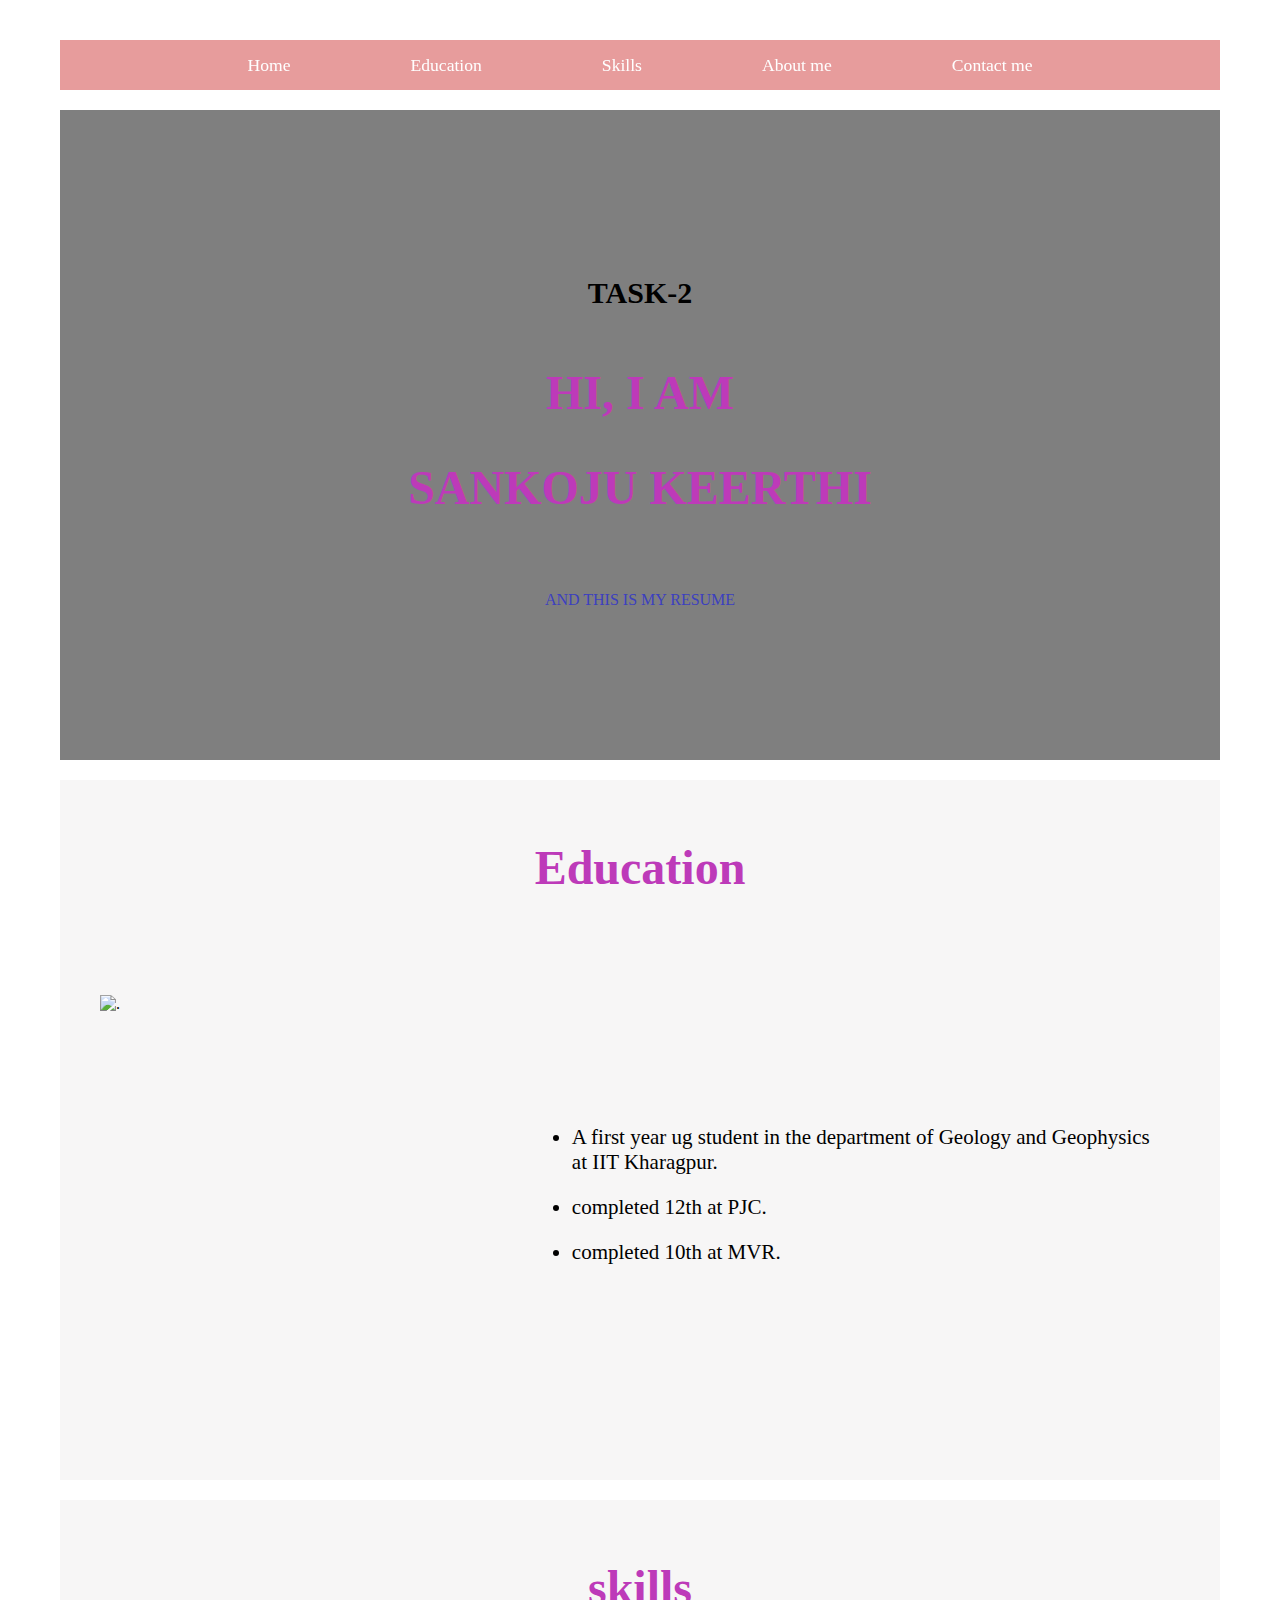
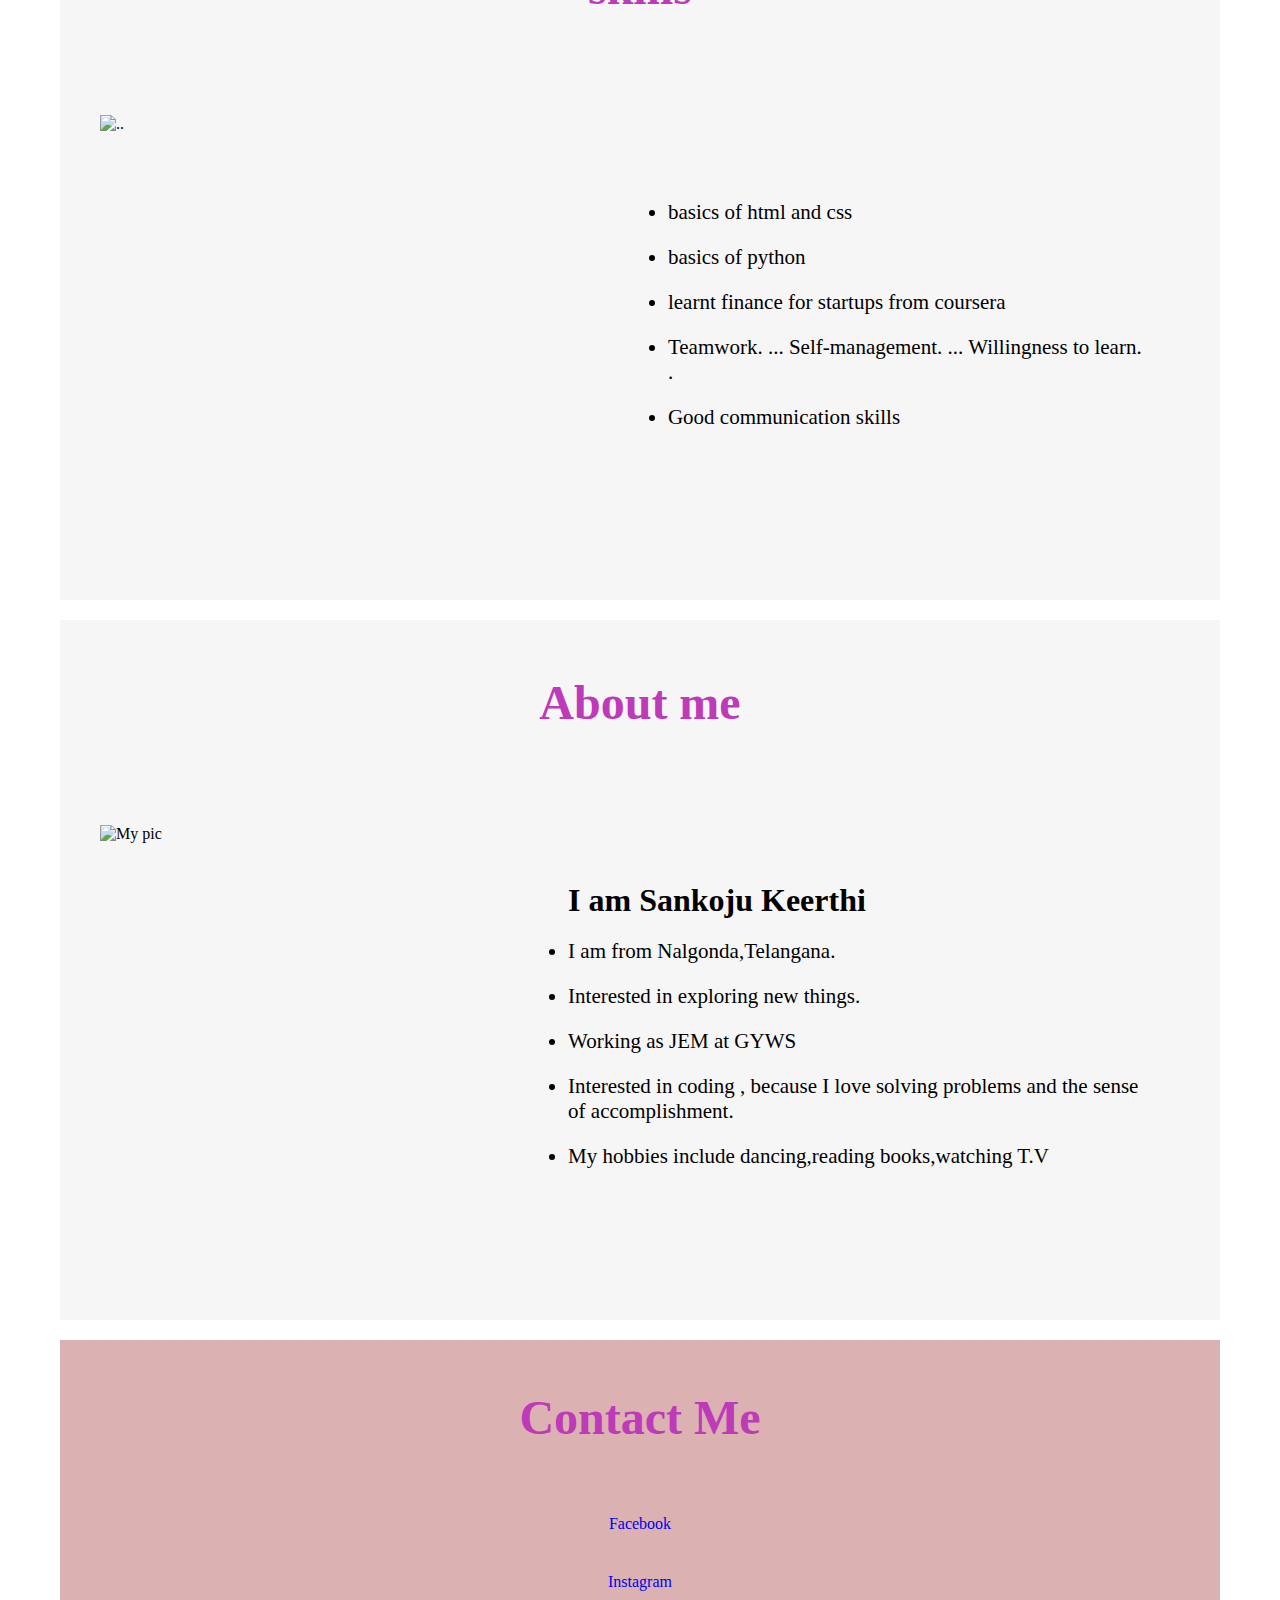
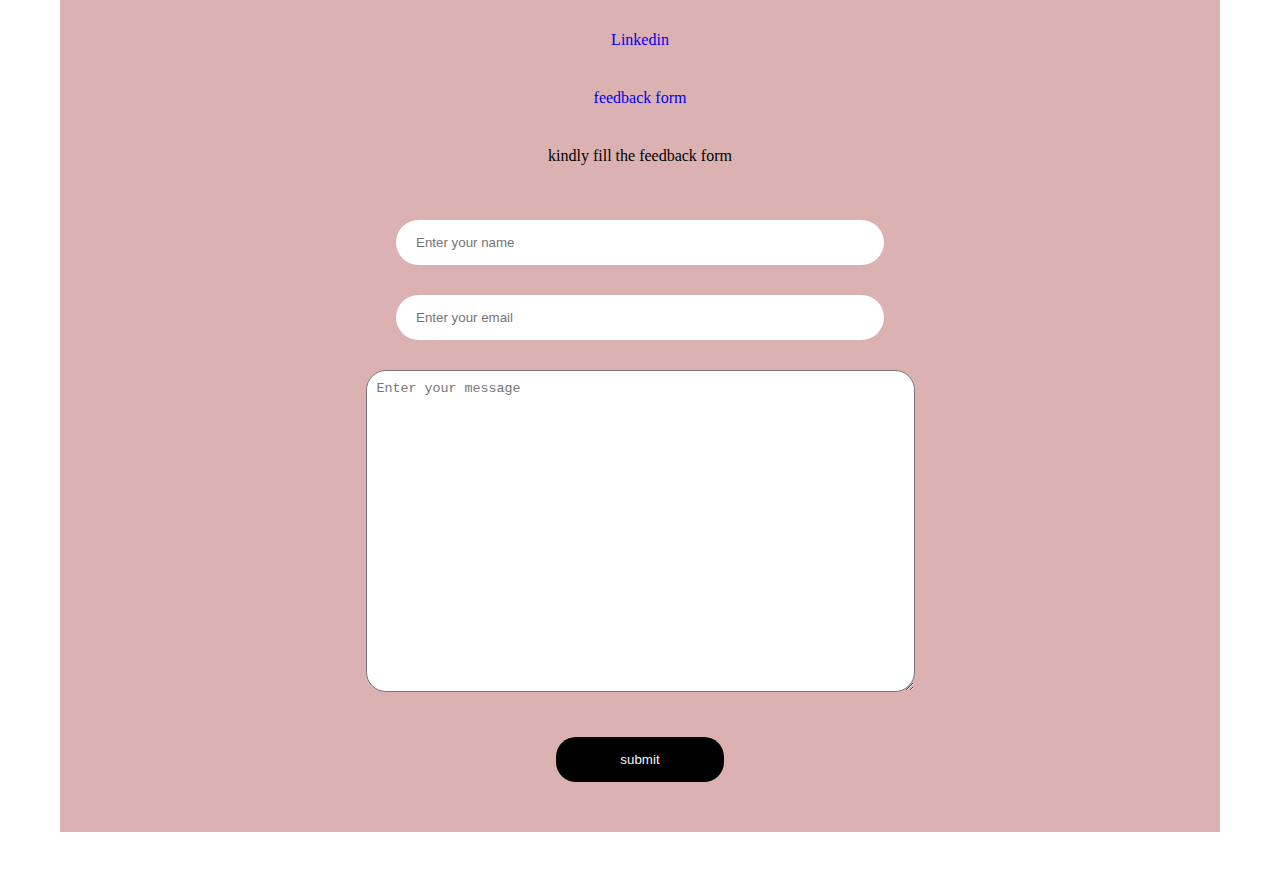
==== task 2.html @ 8495f2bc "added task-2" ====
<!DOCTYPE html>
<html lang="en">

<head>
  <meta charset="UTF-8">
  <meta http-equiv="X-UA-Compatible" content="IE=edge">
  <meta name="viewport" content="width=device-width, initial-scale=1.0">
  <title>PORTFOLIO WEBSITE</title>
  <link rel="stylesheet" href="stylesheet.css">
</head>

<body>
  <nav class="navbar">
    <ul>
      <li><a href="#home">Home</a></li>
      <li><a href="#education">Education</a></li>
      <li><a href="#skills">Skills</a></li>
      <li><a href="#about">About me</a></li>
      <li><a href="#contact">Contact me</a></li>

    </ul>
  </nav>
  <section id="home">
    <h1 id="pp">TASK-2</h1>
    <h2 class="heading">HI, I AM </h2>
    <h2 class="heading">SANKOJU KEERTHI</h2>
    <br><br>
    <P id="p">AND THIS IS MY RESUME</P>
  </section>

  <section id="education">
    <h1 class="heading">Education</h1>
    <div class="education">
      <img src="green-chameleon-s9CC2SKySJM-unsplash.jpg" alt=".">
       <div class="name">
    <p>
     <li>A first year ug student in the department of Geology and Geophysics at IIT Kharagpur.</li>
     <li>completed 12th at PJC.</li>
     <li>completed 10th at MVR.</li>
    </p>
      </div>
  </div>
  </section>
  <section id="skills">
   <h1 class="heading">skills</h1>
     <div class="skills">
       <img src="thought-catalog-505eectW54k-unsplash.jpg" alt="..">
       <div class="name">
      <li>basics of html and css </li>
     <li> basics of python</li>
     <li>learnt finance for startups from coursera</li>
     <li>Teamwork. ...
      Self-management. ...
      Willingness to learn. .</li>
      <li>Good communication skills</li>
      </div>
    </div>
  </section>

  <section id="about">
    <h1 class="heading">About me</h1>
    <div class="about">
      <img src="jaeyoung-geoffrey-kang-IdhfwYkPGAs-unsplash.jpg" alt="My pic">
      <div class="name">
        <h2>I am Sankoju Keerthi</h2>
        <p>
          <li>I am from Nalgonda,Telangana.</li>
          <li>Interested in exploring new things.</li>
          <li>Working as JEM at GYWS</li>
          <li>Interested in coding , because I love solving problems and the sense of accomplishment.</li>
          <li>My hobbies include dancing,reading books,watching T.V</li>
        </p>
      </div>
    </div>

  </section>

<section id="contact">
  <h1 class="heading">Contact Me</h1>
  <a href="https://www.facebook.com/profile.php?id=100077482952452" target=_blank id="links">Facebook</a>
  <a href="https://www.instagram.com/sankoju_keerthi/" target=_blank id="links">Instagram</a>
  <a href="https://www.linkedin.com/in/sankoju-keerthi-840732231" target=_blank id="links">Linkedin</a>
   <a href="feedback form.html" target="_blank" id="links">feedback form</a><p id="mm">kindly fill the feedback form</p>

  <form action="" class="form">
    <input type="text" name="name" class="input" placeholder="Enter your name">
    <input type="email" name="email" class="input" placeholder="Enter your email">
    <textarea name="message" id="message"  cols="64" rows="20" placeholder="Enter your message"></textarea>
    <input type="submit" value="submit" id="submit">
  </form>
</section>
</body>

</html>
---- stylesheet.css ----
*{
margin: 20px;
padding: 0px;
}
html{
  scroll-behavior: smooth;
}
.navbar{
  display: flex;
  justify-content: center;
  height: 50px;
  align-items: center;
  position: sticky;
  top: 0px;
}
.navbar::before{
content: "";
position: absolute;
background-color: rgba(207, 58, 58, 0.5);
height: 100%;
width: 100%;
z-index: -1;
}

.navbar ul{

  display: flex;
  list-style: none;
}
.navbar ul li{
  font-size: 1.1rem;
}
.navbar ul li a {
padding: 14px 20px;
text-decoration: none;
color: white;
}

.navbar ul li a:hover{
  border-bottom: 2px solid rgb(212, 29, 59);
  background-color: rgb(207, 21, 21);
}

#home{
  display: flex;
  flex-direction: column;
  height: 650px;
  justify-content: center;
  align-items: center;
  background-color: rgba(0,0,0,0.5);
  background-image: url(kajetan-sumila-7vfm8_A2GXY-unsplash.jpg);
  background-size: cover;
}

#home::before{
  content: "";
  position: absolute;
  top: 0;
  left: 0;
  height: 700px;
  width: 100%; 
  z-index: -1;
  color: wheat;
  opacity: 0.8;
}
#p{
  color: #3c40bf;
}
#pp{
  font-size: 30px;
  padding: 15px;
}
.heading{
  color: #bd3ab9;
  font-size: 3rem;
  font-family: Georgia, 'Times New Roman', Times, serif;
text-align: center;
transform: scale(1,1,3);
}
#education{
  display: flex;
  flex-direction: column;
  height: 700px;
  background-color: #f7f6f6;}

.education{
    display: flex;
    align-items: center;
    margin-bottom: 20px;
  }


#education h1{
  margin: 60px;
}
.education img{
  width: 500px;
  height: 400px;
  padding: 0px,30px;
 
}


#skills h1{
  margin: 60px;
}

#skills{
    display: flex;
    flex-direction: column;
    background-color:#f7f6f6;
    height: 700px;
    }
    #skills li,#about li,#education li{
      font-size: 21px;
    }
.skills img{
  width: 500px;
  height: 400px;
  padding: 0px,30px;
 
}



  .skills{
    display: flex;
      align-items: center;
      margin-bottom: 20px;
    }
#about{
  display: flex;
  flex-direction: column;
  height: 700px;
  background-color: #f7f6f6;
}


#about h1{
  margin: 55px;
  color: #bd3ab9;

}

.about{
  display: flex;
  align-items: center;
  margin-bottom: 20px;
}
.about img{
  width: 500px;
  height: 400px;
  padding: 0px,30px;
}

.name{
  padding: 10px;
}
.name h2{
  font-size: 2rem;
}
.name p{
  font-size: 1.2rem;
}
#contact{
  display: flex;
  flex-direction: column;
  background-color: #dbb1b1;
}

#contact h1{
  margin: 50px;
}
.form{
  display: flex;
  flex-direction: column;
  align-items: center;
  justify-content: center;
}
.input{
  padding: 15px 20px;
  margin: 15px;
  width: 40%;
  border: none;
  outline: none;
  border-radius: 25px;
}
#links{
display: flex;
flex-direction:column;
align-items: center;
justify-content:center;
}
#message{
  margin: 15px;
  padding: 10px;
  border-radius: 20px;
}

#submit{
  padding: 15px 20px;
  margin: 30px;
  width: 15%;
  border-radius: 20px;
  color: aliceblue;
  background-color: black;
  border: none;
  outline: none;
}
#submit:hover{
  background-color: chartreuse;
  color: white;
  cursor: pointer;
}
a{
  text-decoration: none;
}

#mm{
 text-align: center;

}
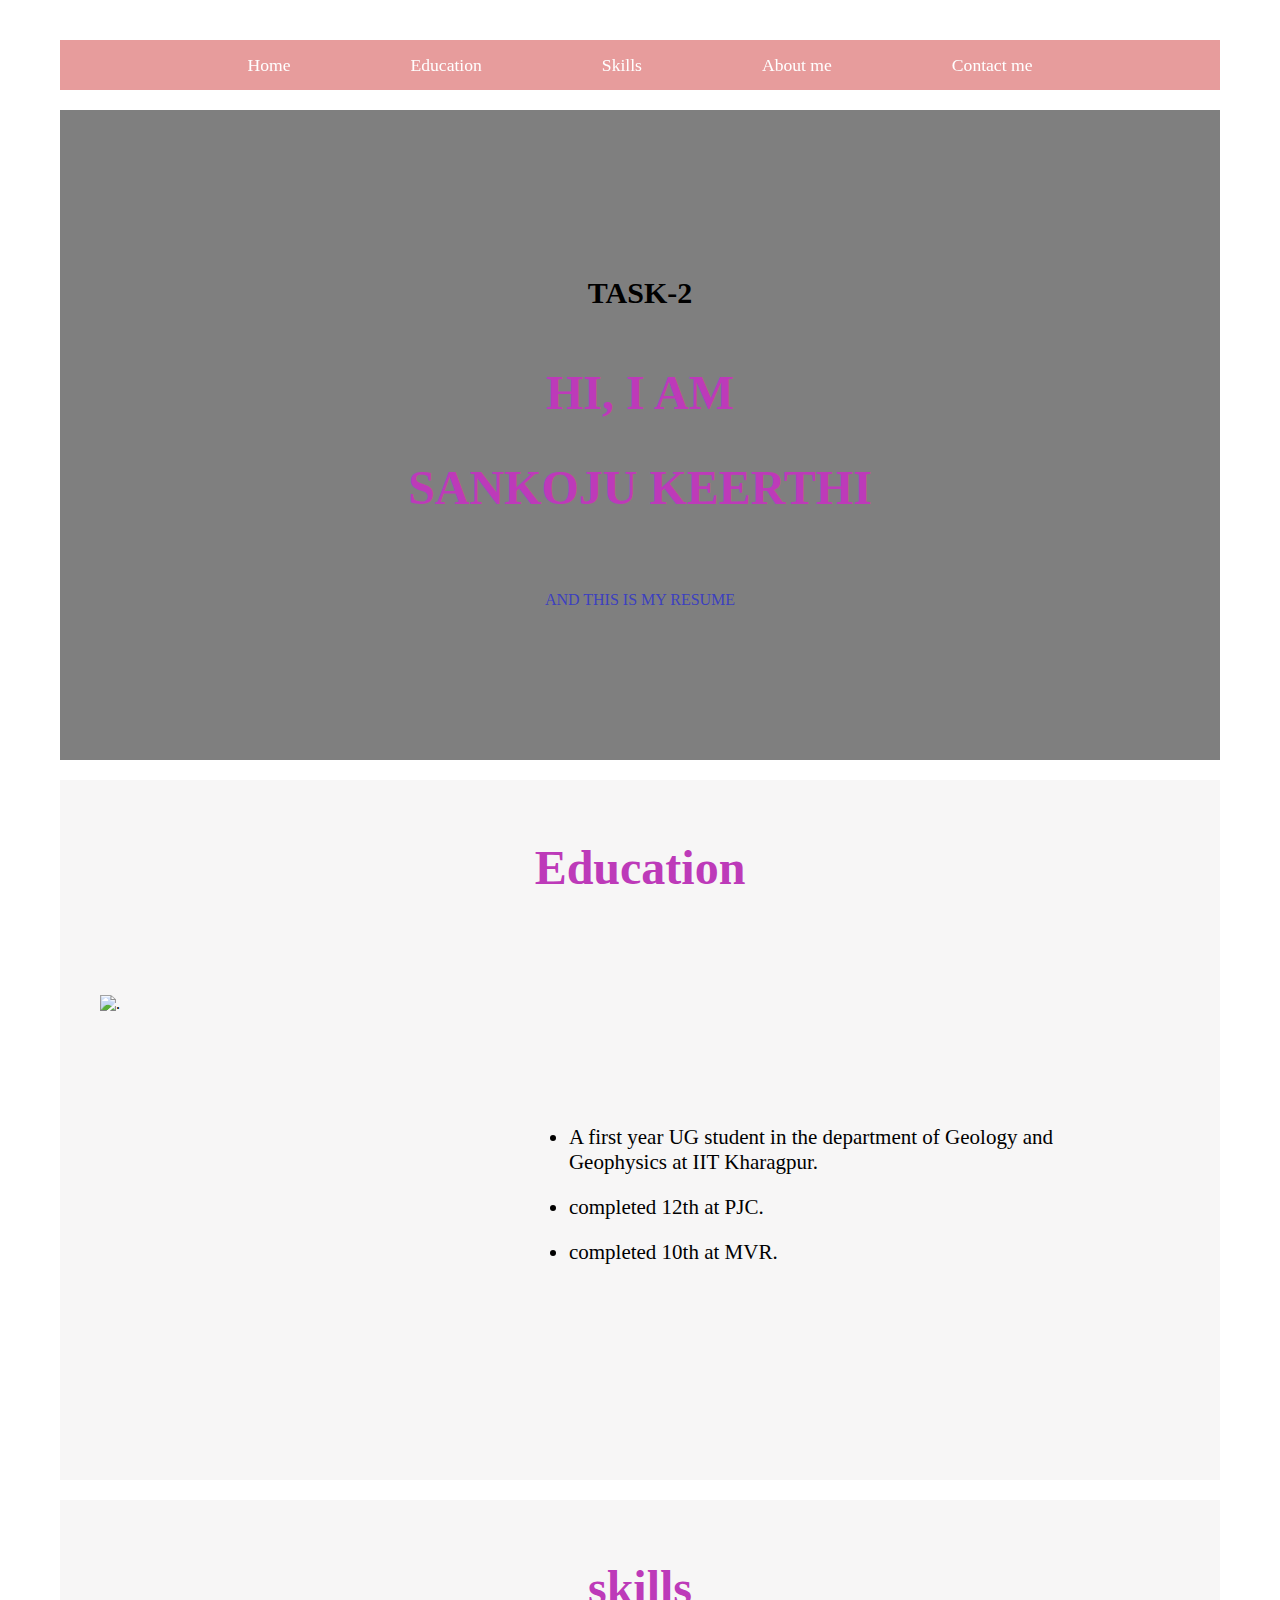
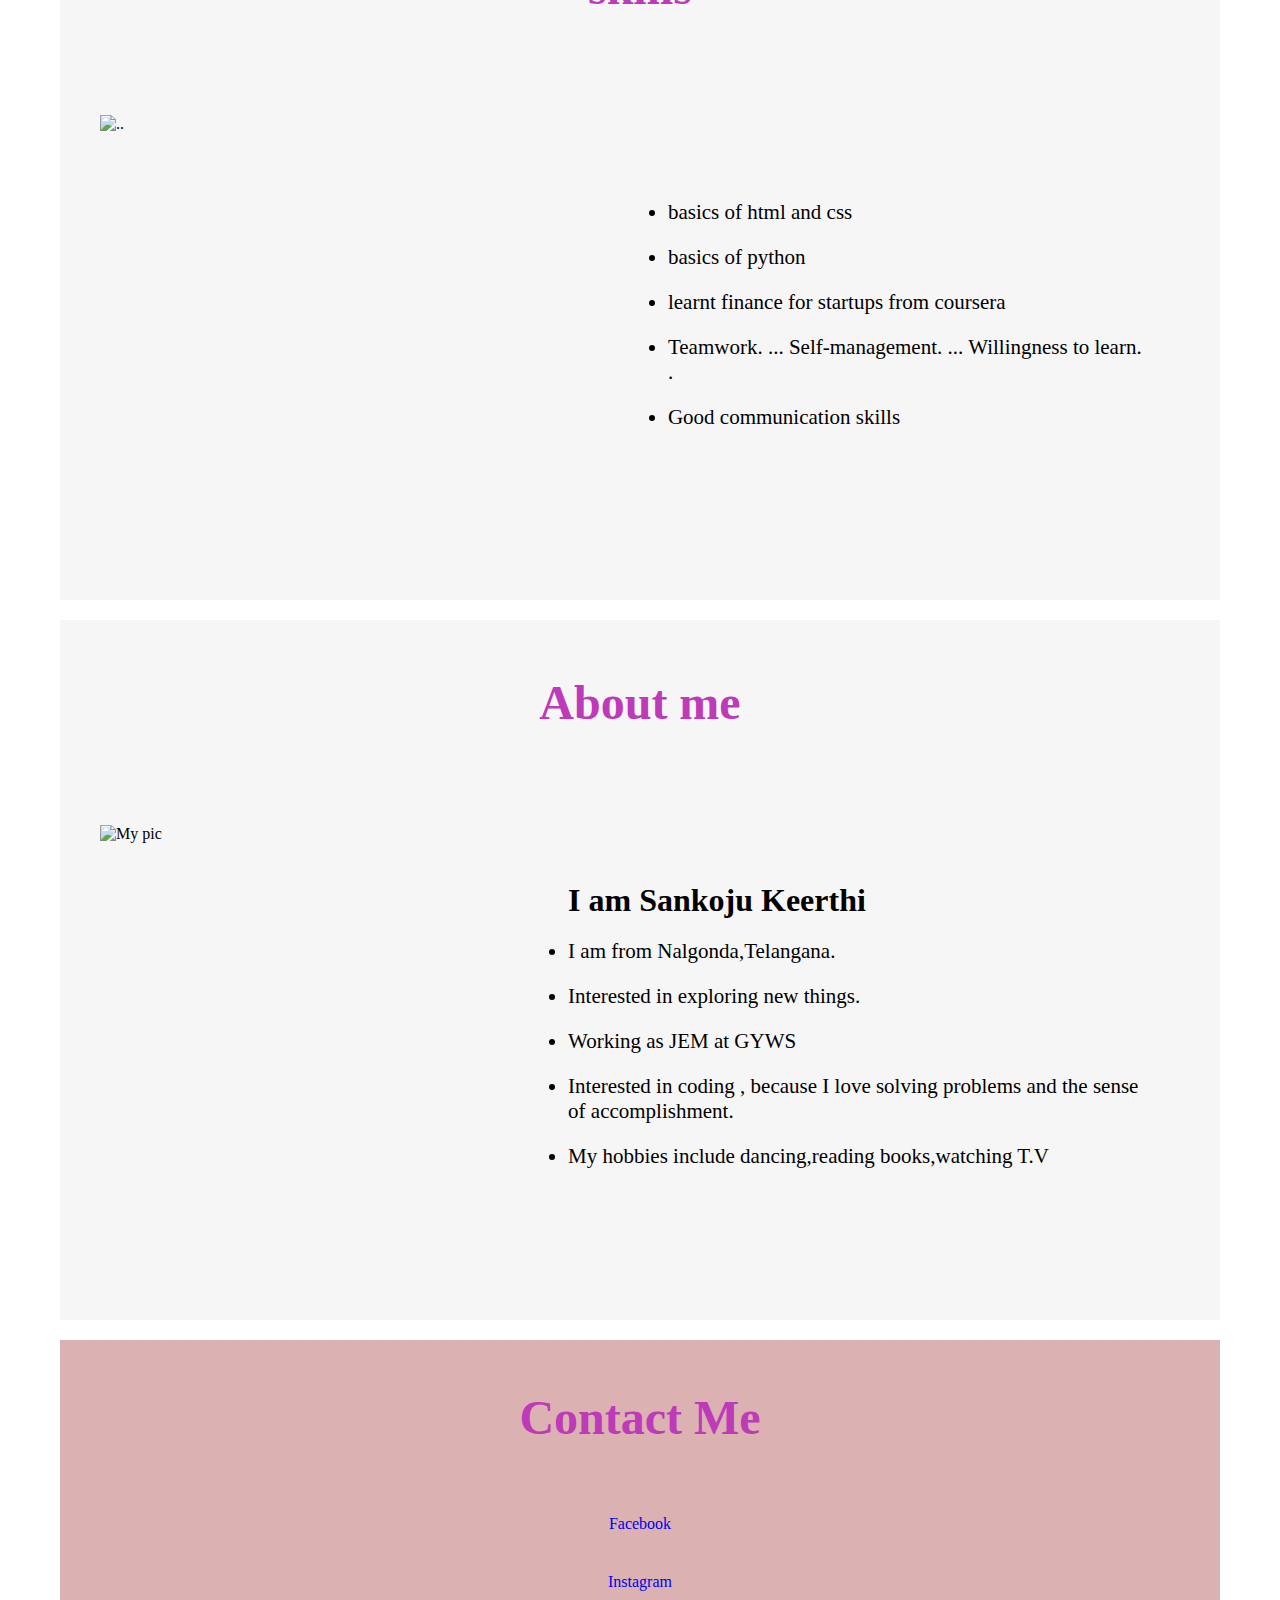
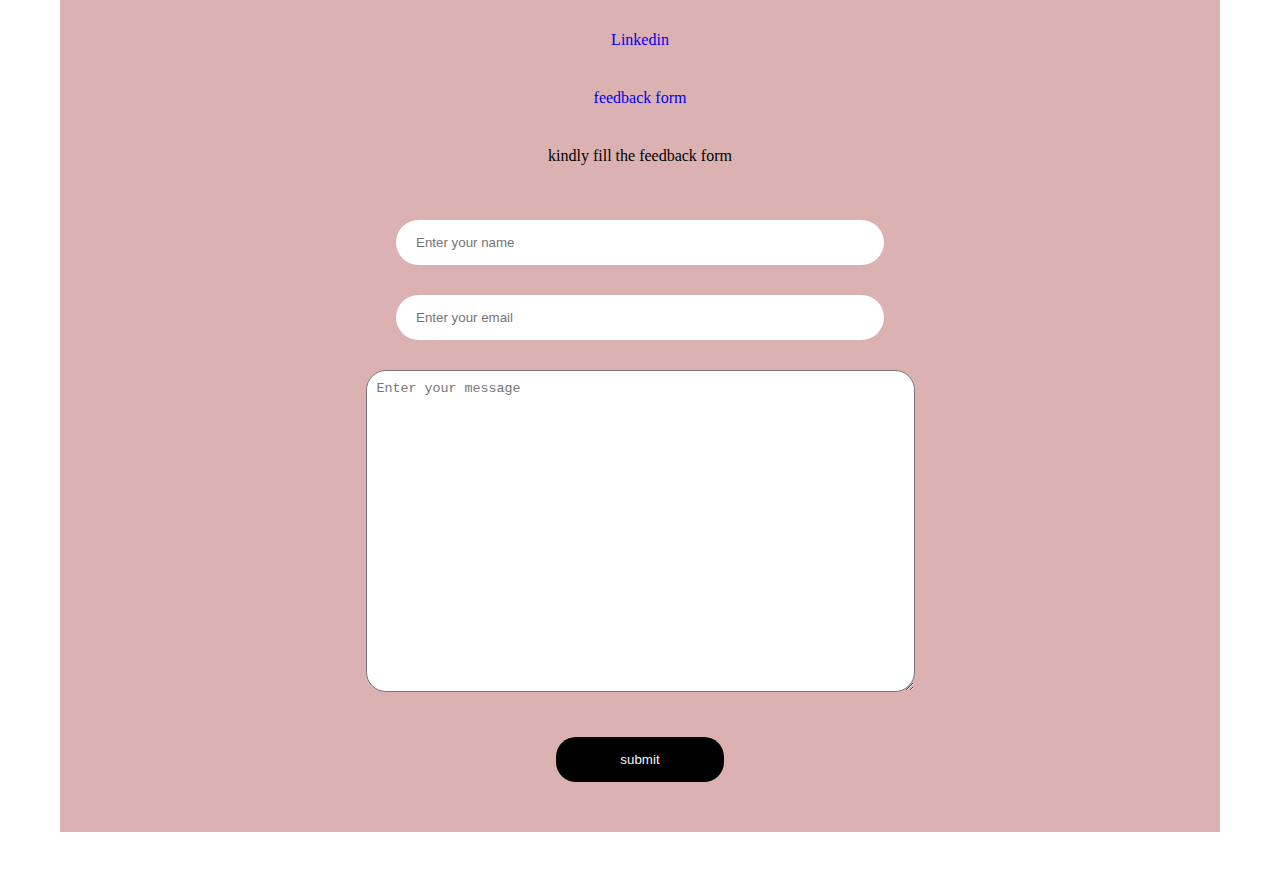
==== commit 4e2d6a9f: "message" ====
--- a/task 2.html
+++ b/task 2.html
@@ -34,7 +34,7 @@
       <img src="green-chameleon-s9CC2SKySJM-unsplash.jpg" alt=".">
        <div class="name">
     <p>
-     <li>A first year ug student in the department of Geology and Geophysics at IIT Kharagpur.</li>
+     <li>A first year UG student in the department of Geology and Geophysics at IIT Kharagpur.</li>
      <li>completed 12th at PJC.</li>
      <li>completed 10th at MVR.</li>
     </p>
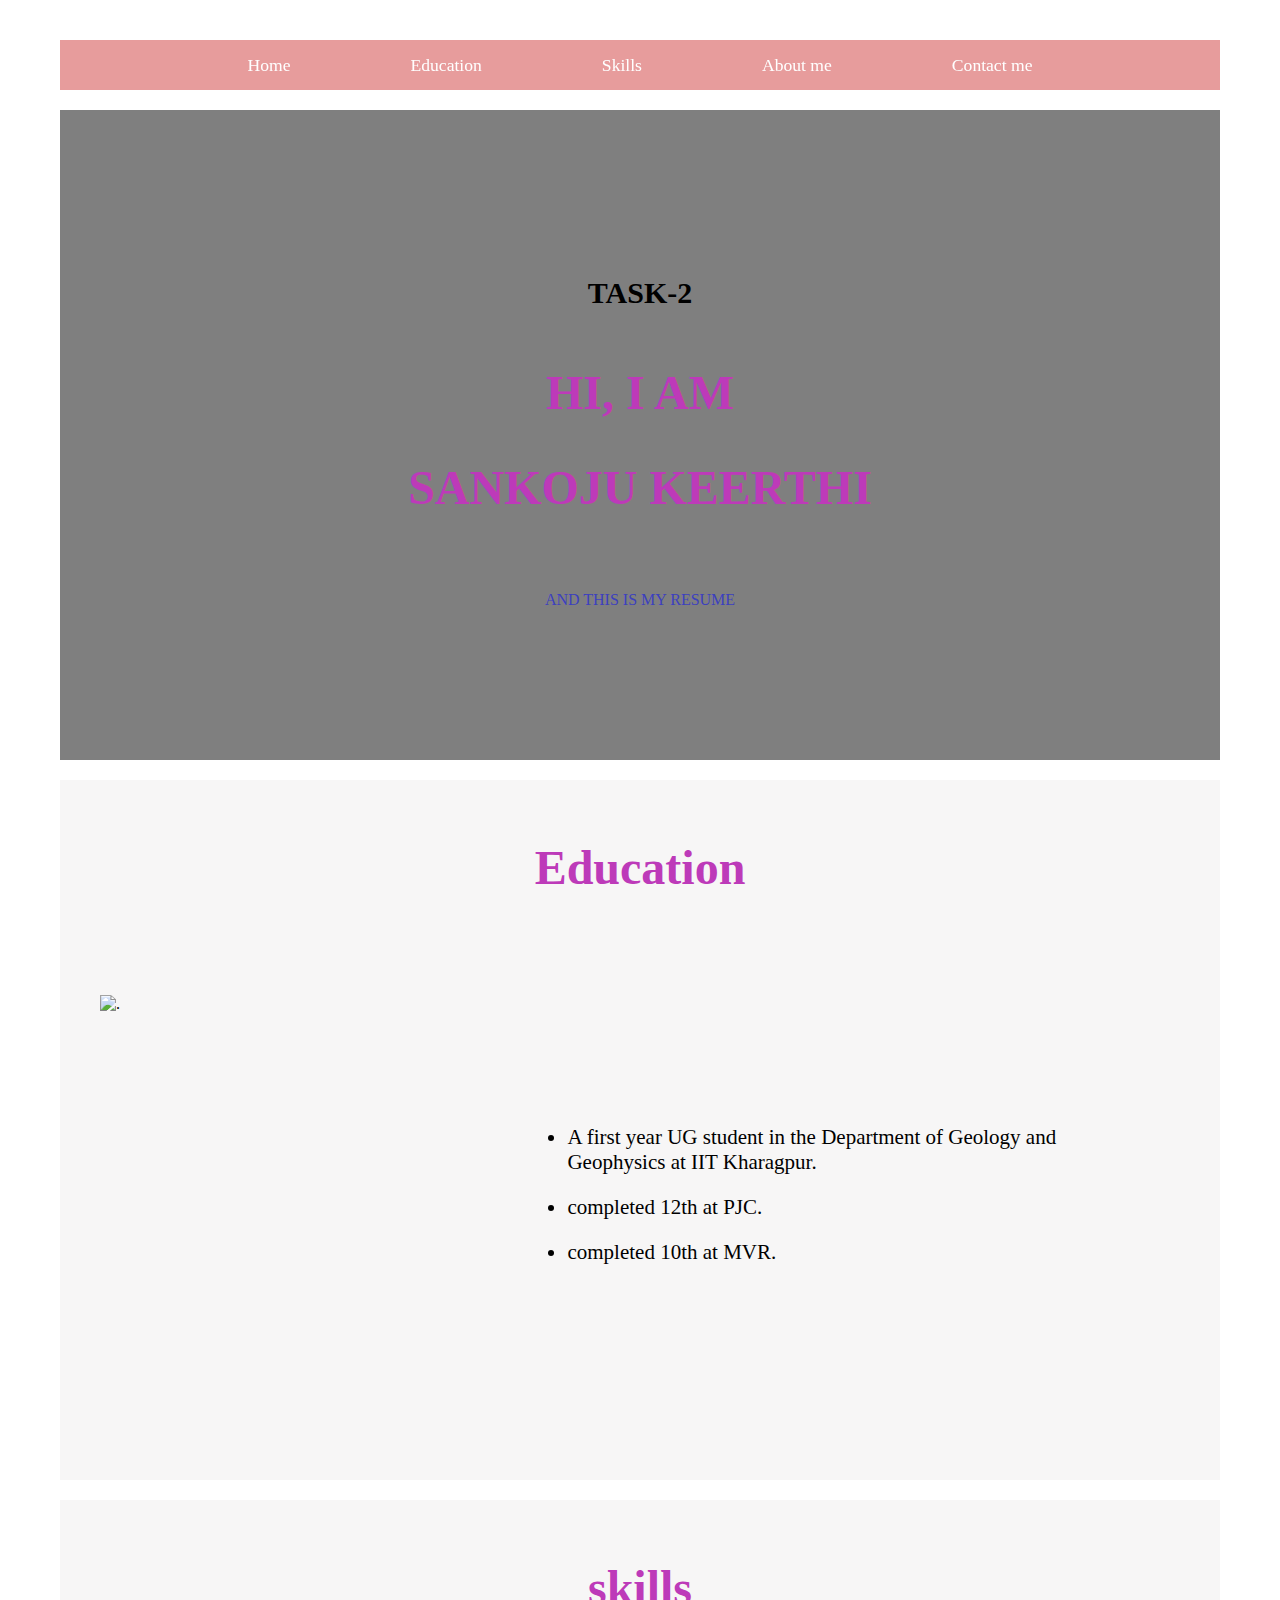
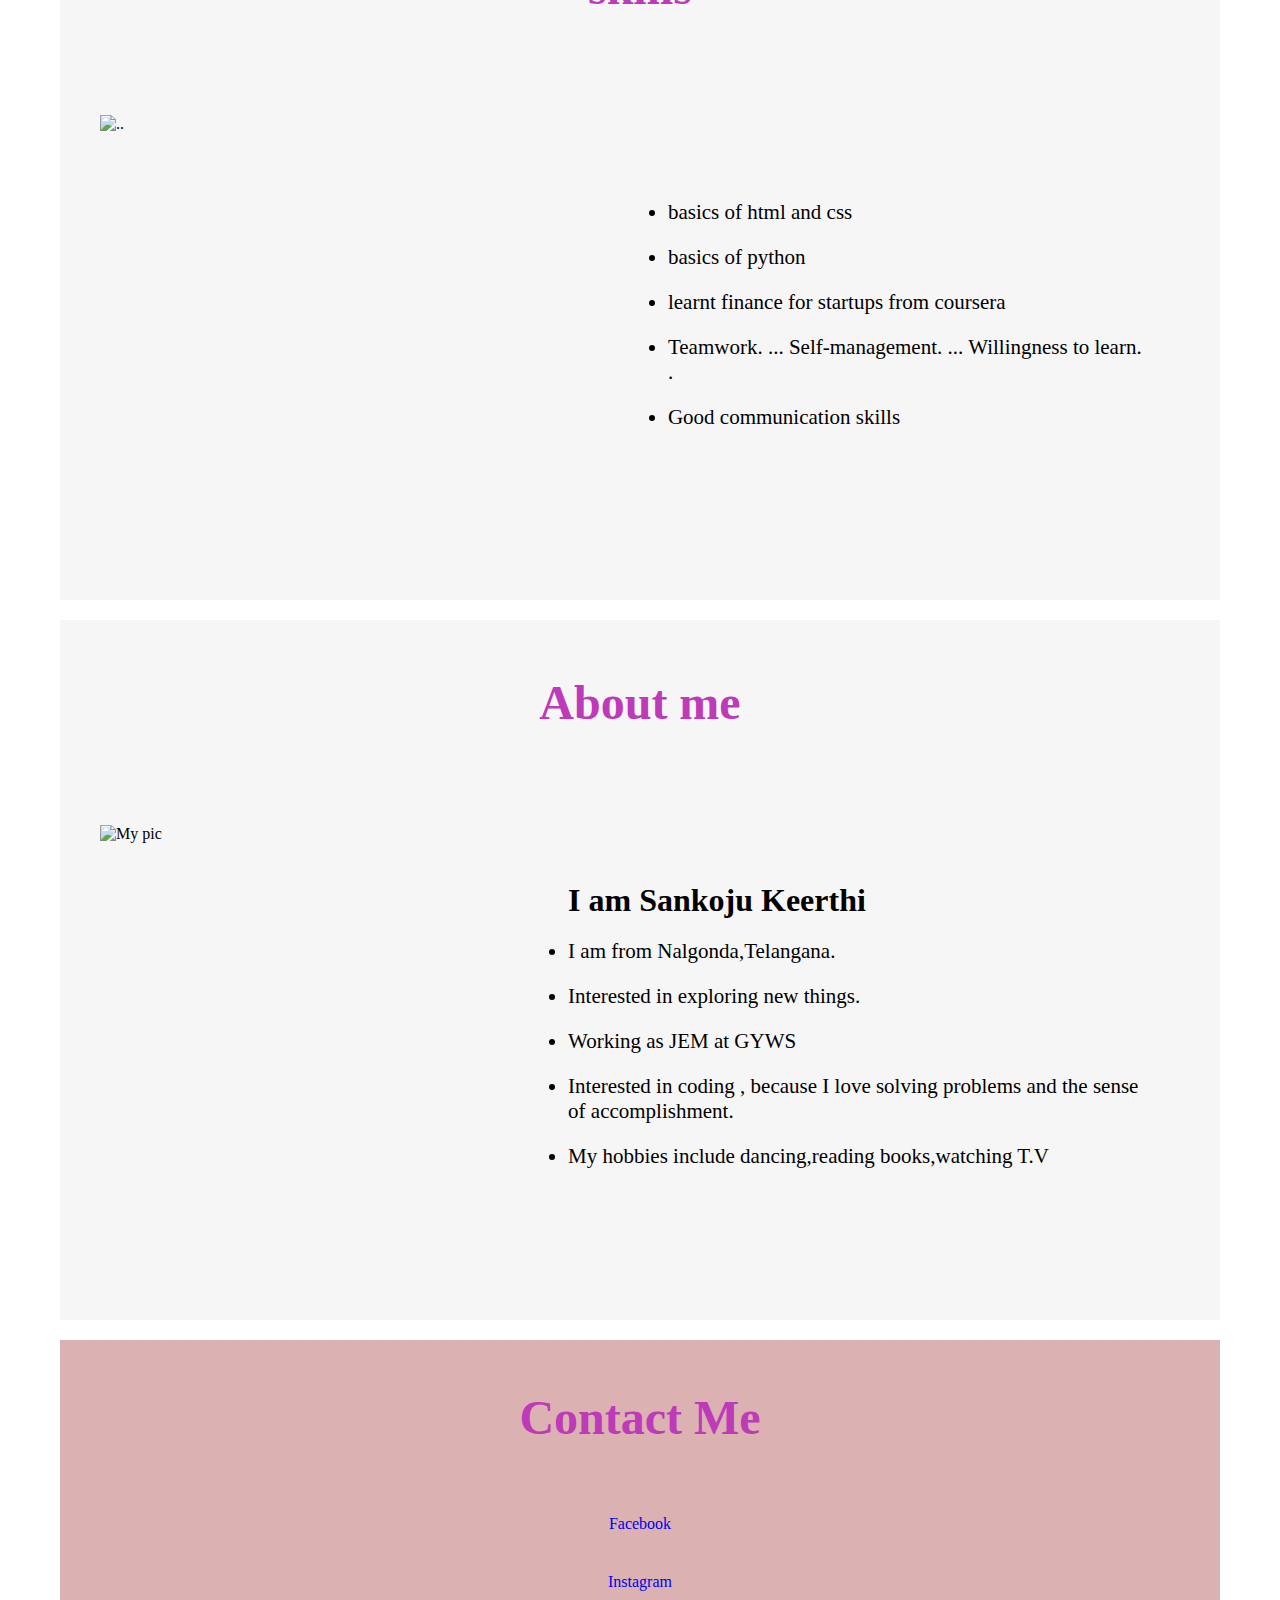
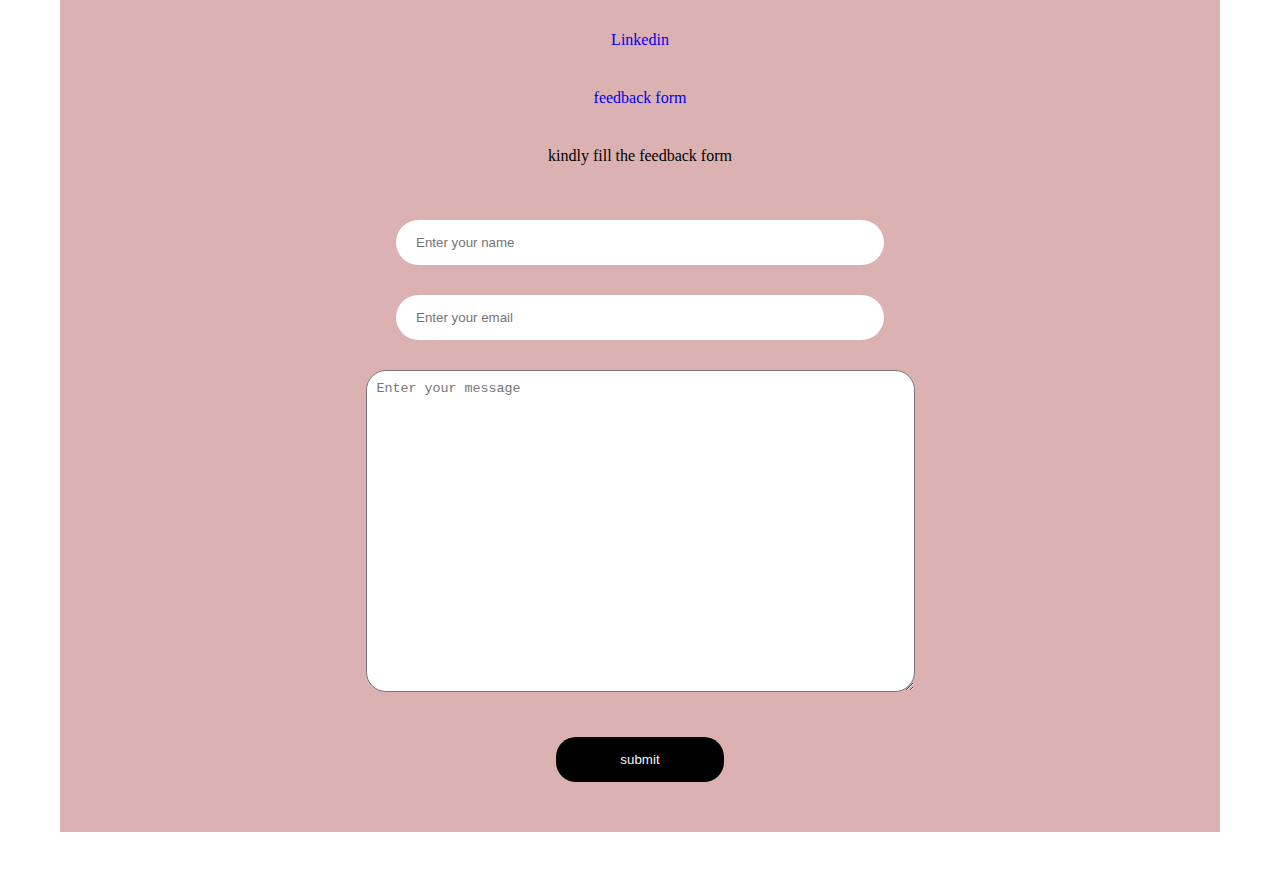
==== commit dafa9d1b: "message2" ====
--- a/task 2.html
+++ b/task 2.html
@@ -34,7 +34,7 @@
       <img src="green-chameleon-s9CC2SKySJM-unsplash.jpg" alt=".">
        <div class="name">
     <p>
-     <li>A first year UG student in the department of Geology and Geophysics at IIT Kharagpur.</li>
+     <li>A first year UG student in the Department of Geology and Geophysics at IIT Kharagpur.</li>
      <li>completed 12th at PJC.</li>
      <li>completed 10th at MVR.</li>
     </p>
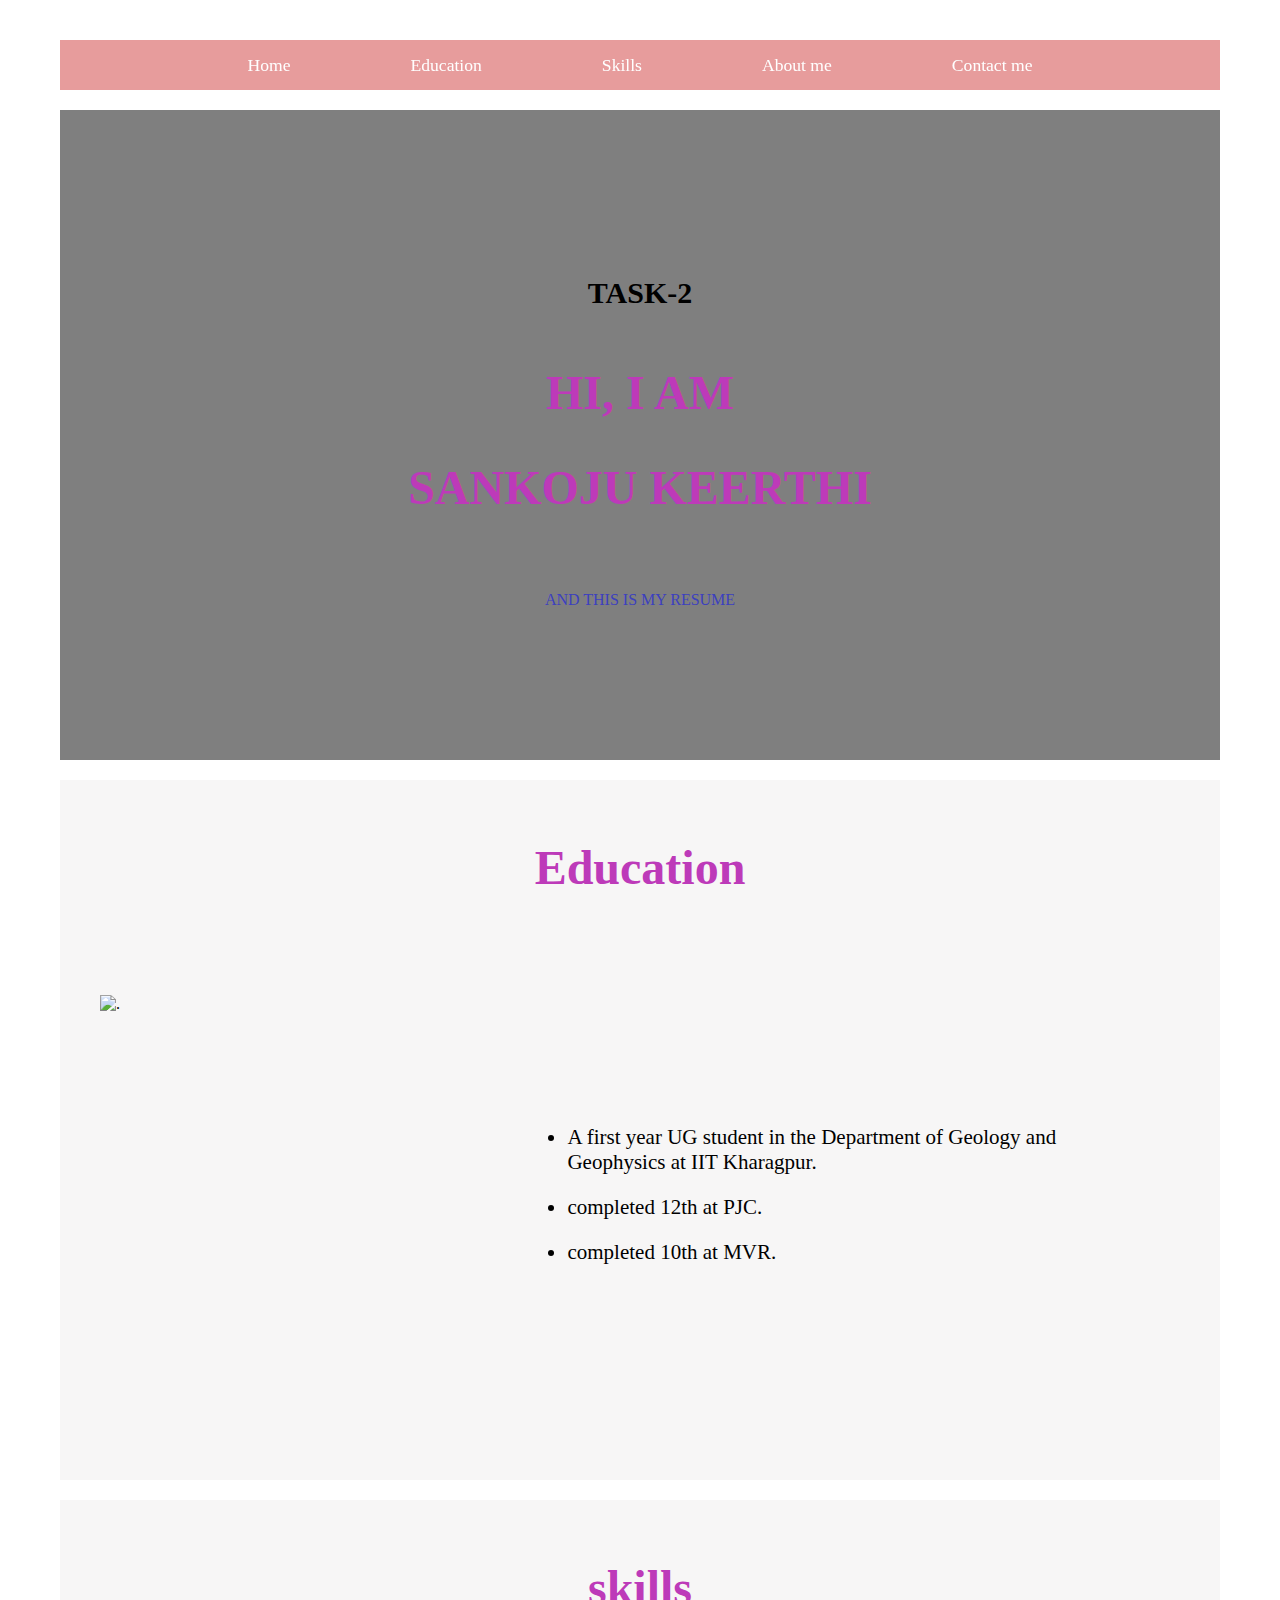
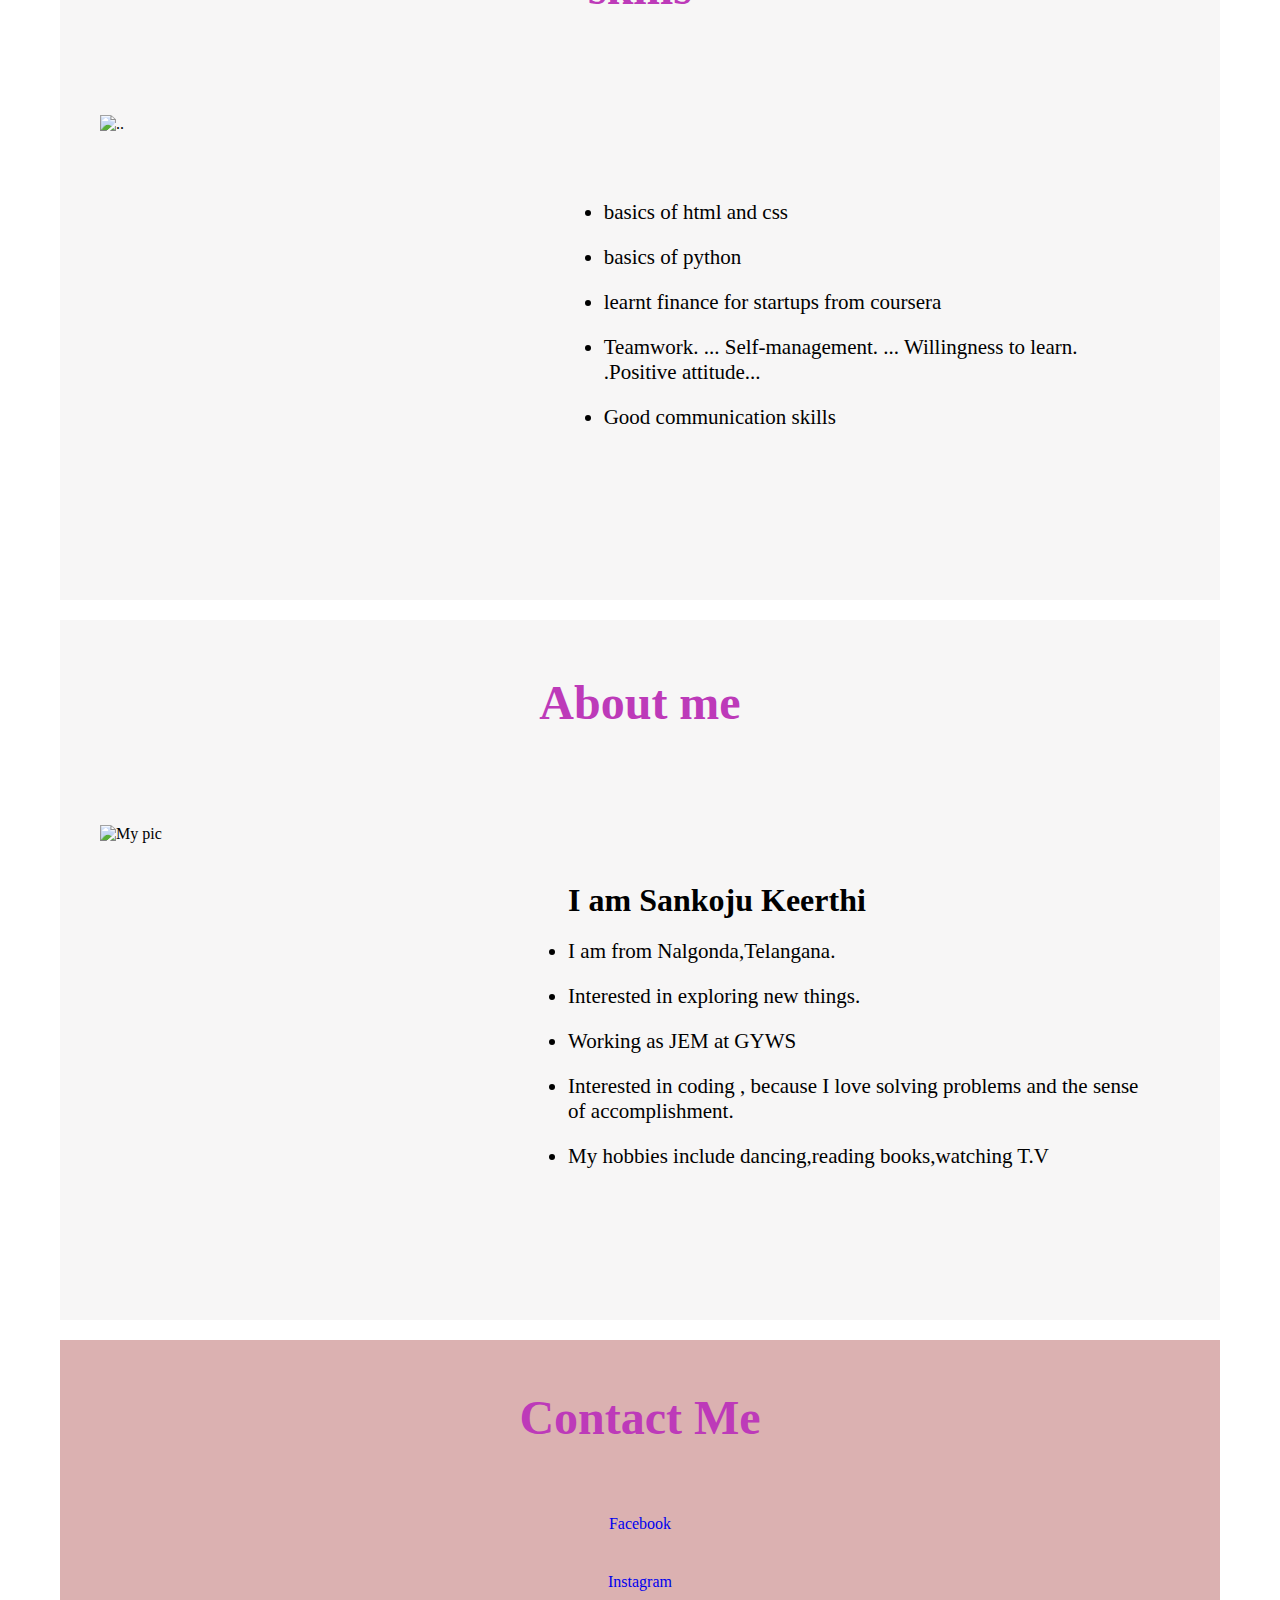
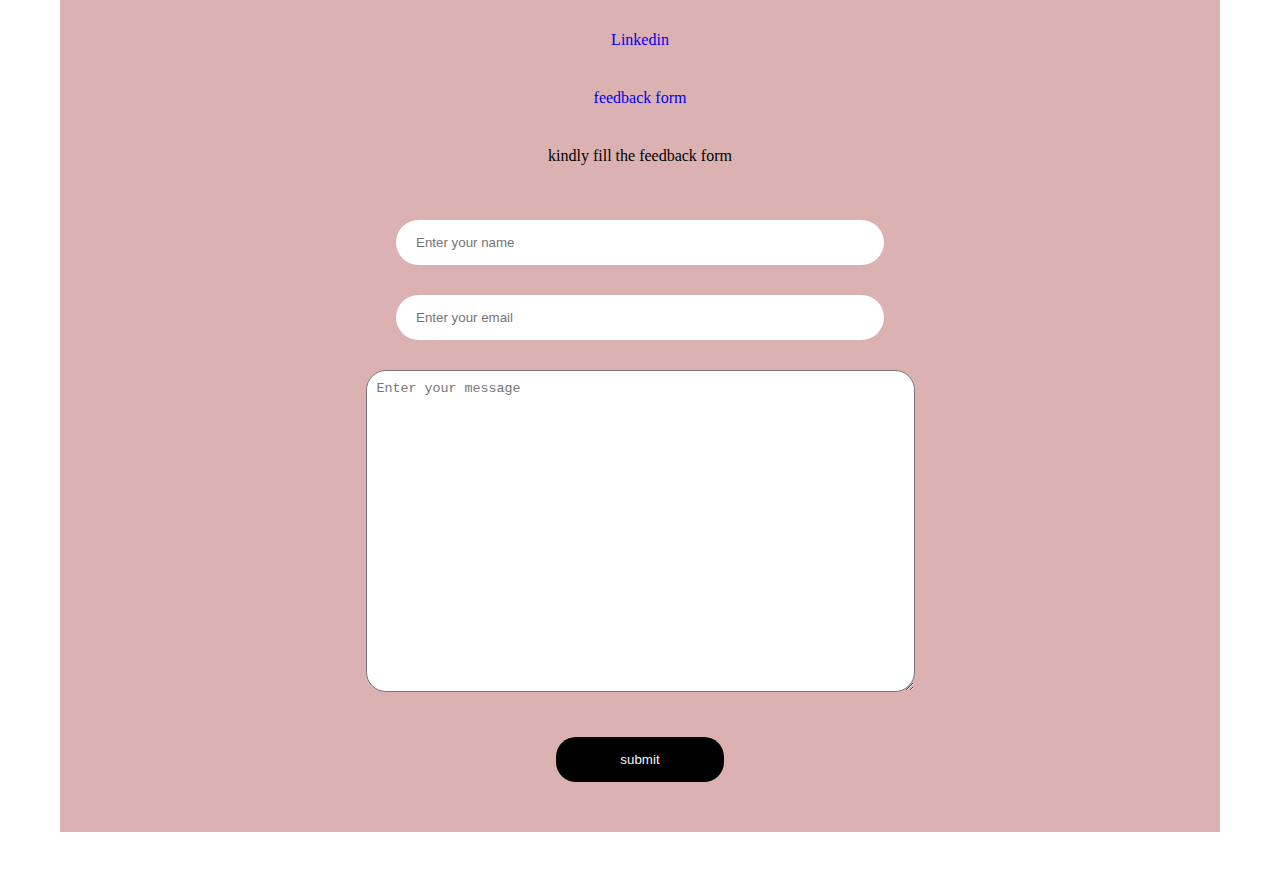
==== commit a1918ec9: "added" ====
--- a/task 2.html
+++ b/task 2.html
@@ -51,7 +51,7 @@
      <li>learnt finance for startups from coursera</li>
      <li>Teamwork. ...
       Self-management. ...
-      Willingness to learn. .</li>
+      Willingness to learn. .Positive attitude...</li>
       <li>Good communication skills</li>
       </div>
     </div>
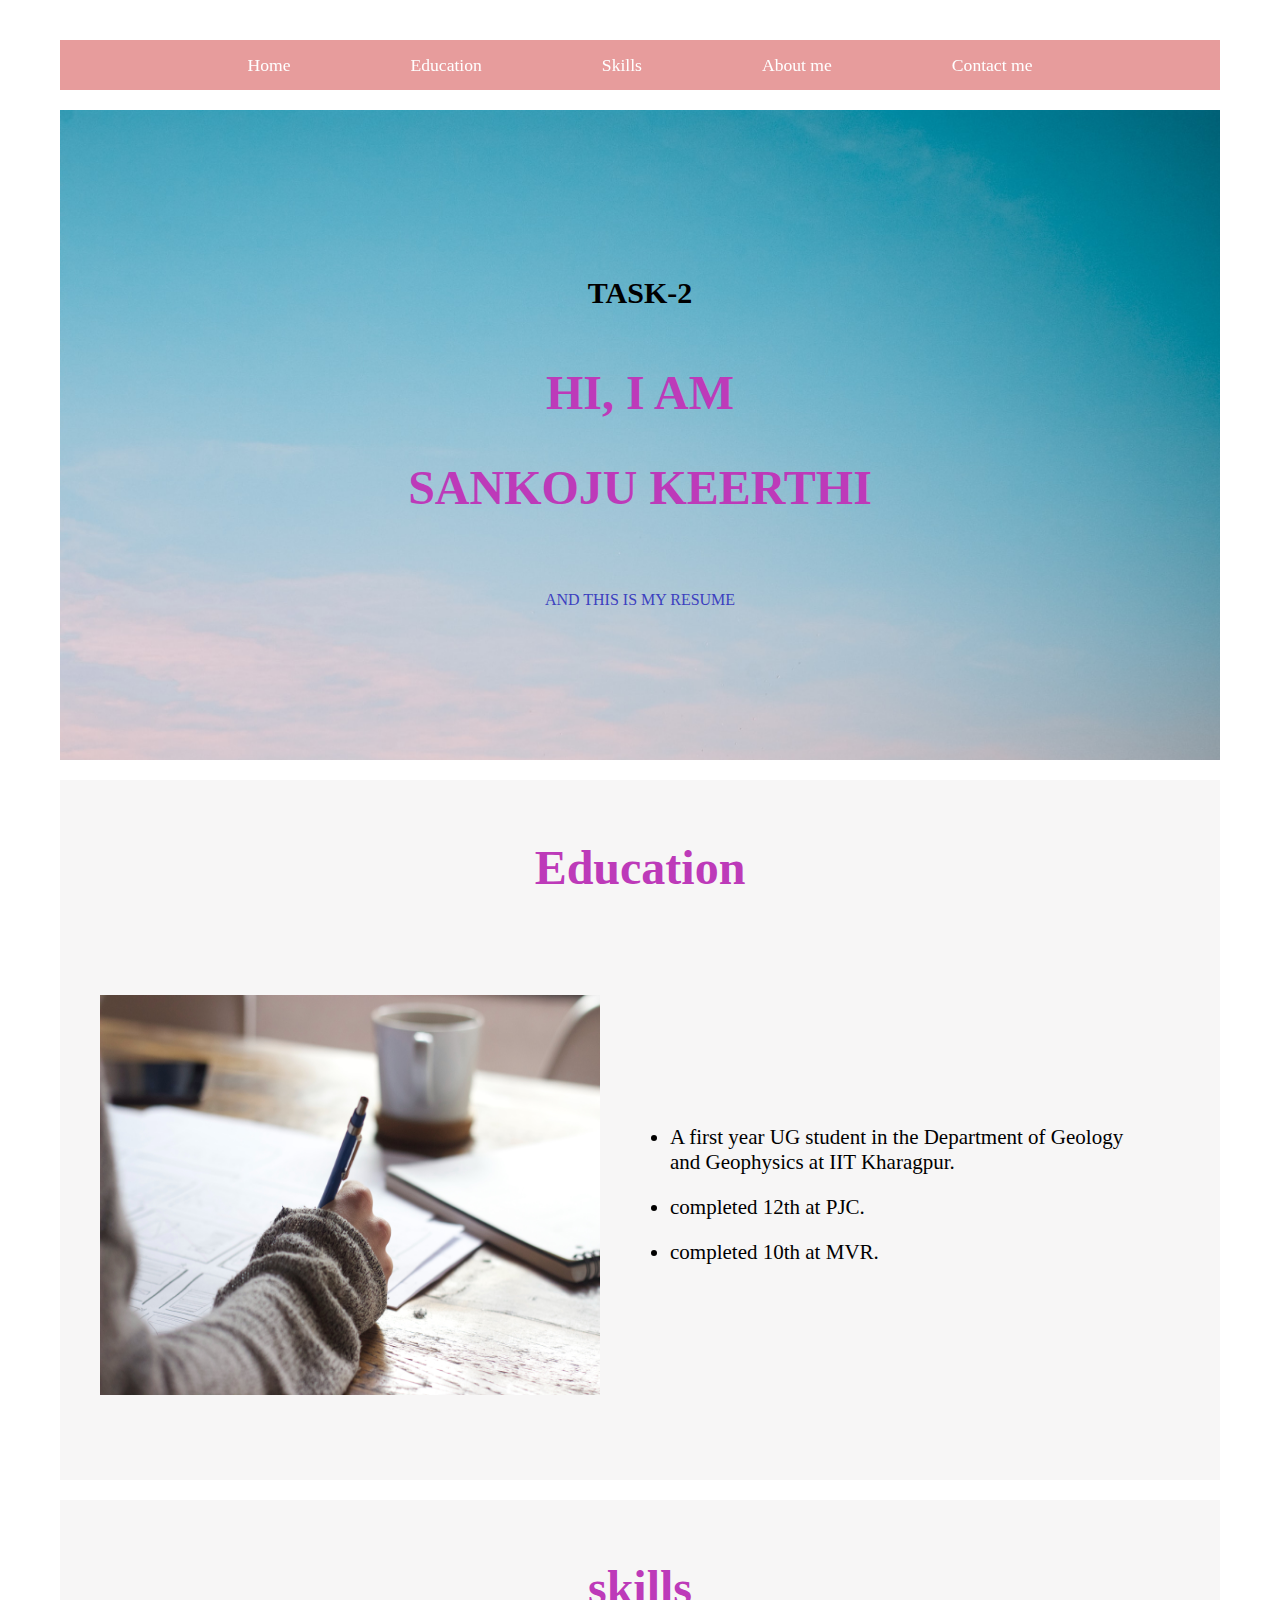
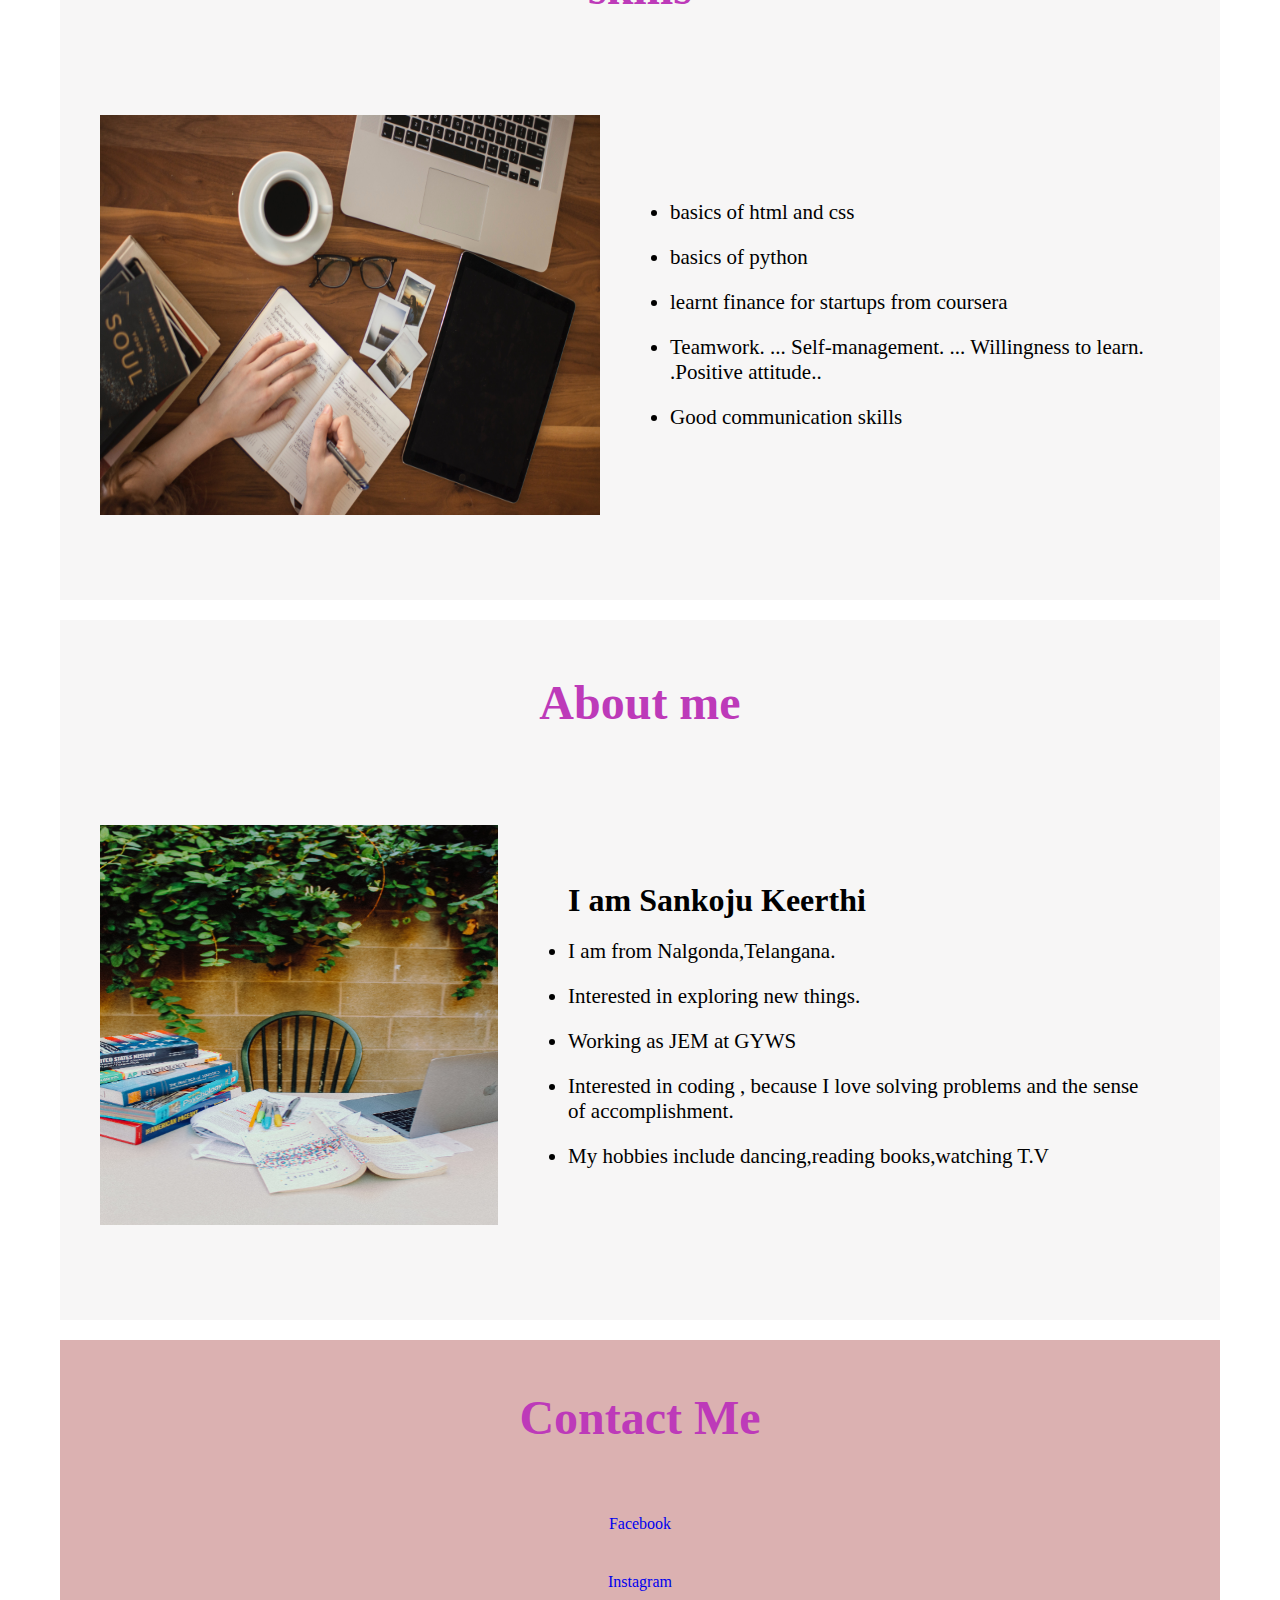
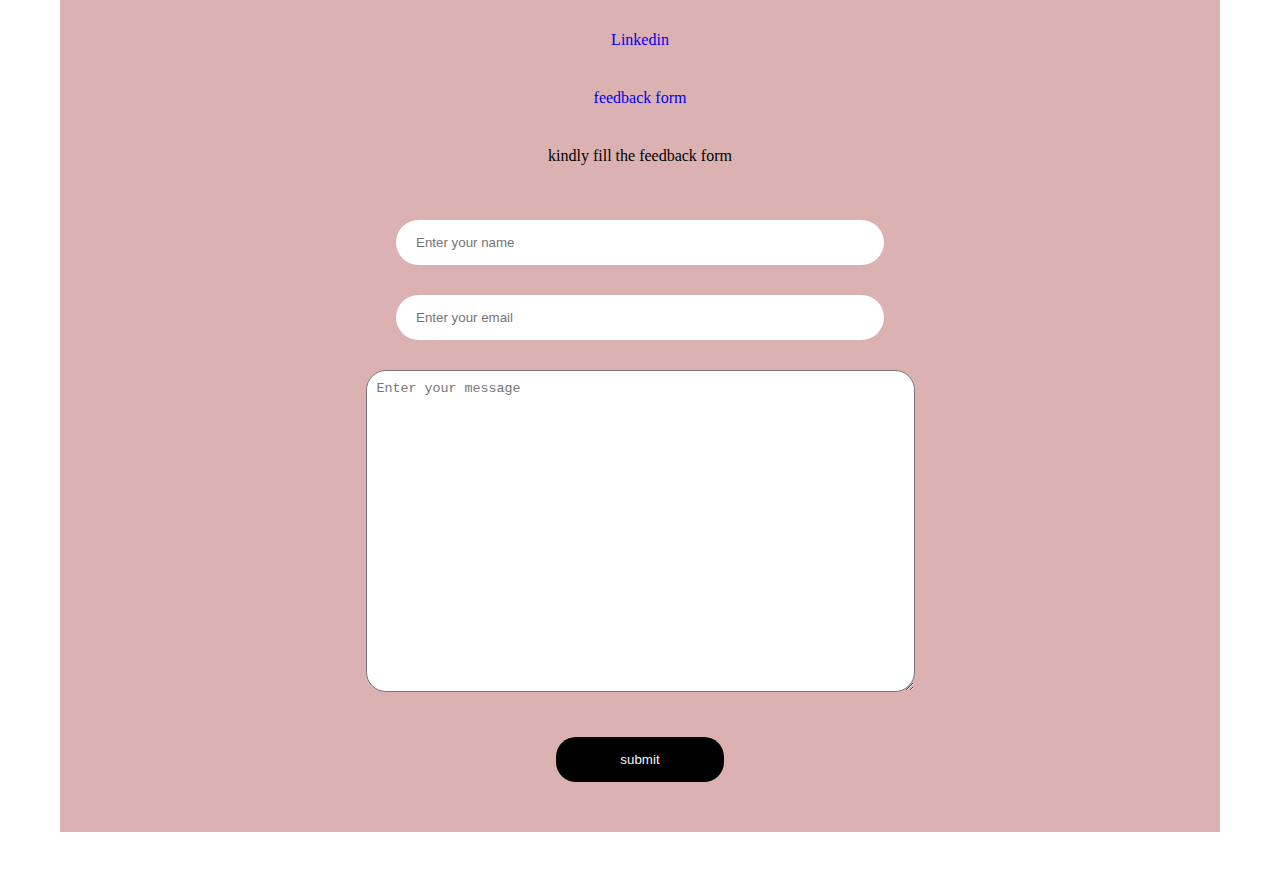
==== commit bed4568e: "added photos" ====
--- a/task 2.html
+++ b/task 2.html
@@ -51,7 +51,7 @@
      <li>learnt finance for startups from coursera</li>
      <li>Teamwork. ...
       Self-management. ...
-      Willingness to learn. .Positive attitude...</li>
+      Willingness to learn. .Positive attitude..</li>
       <li>Good communication skills</li>
       </div>
     </div>
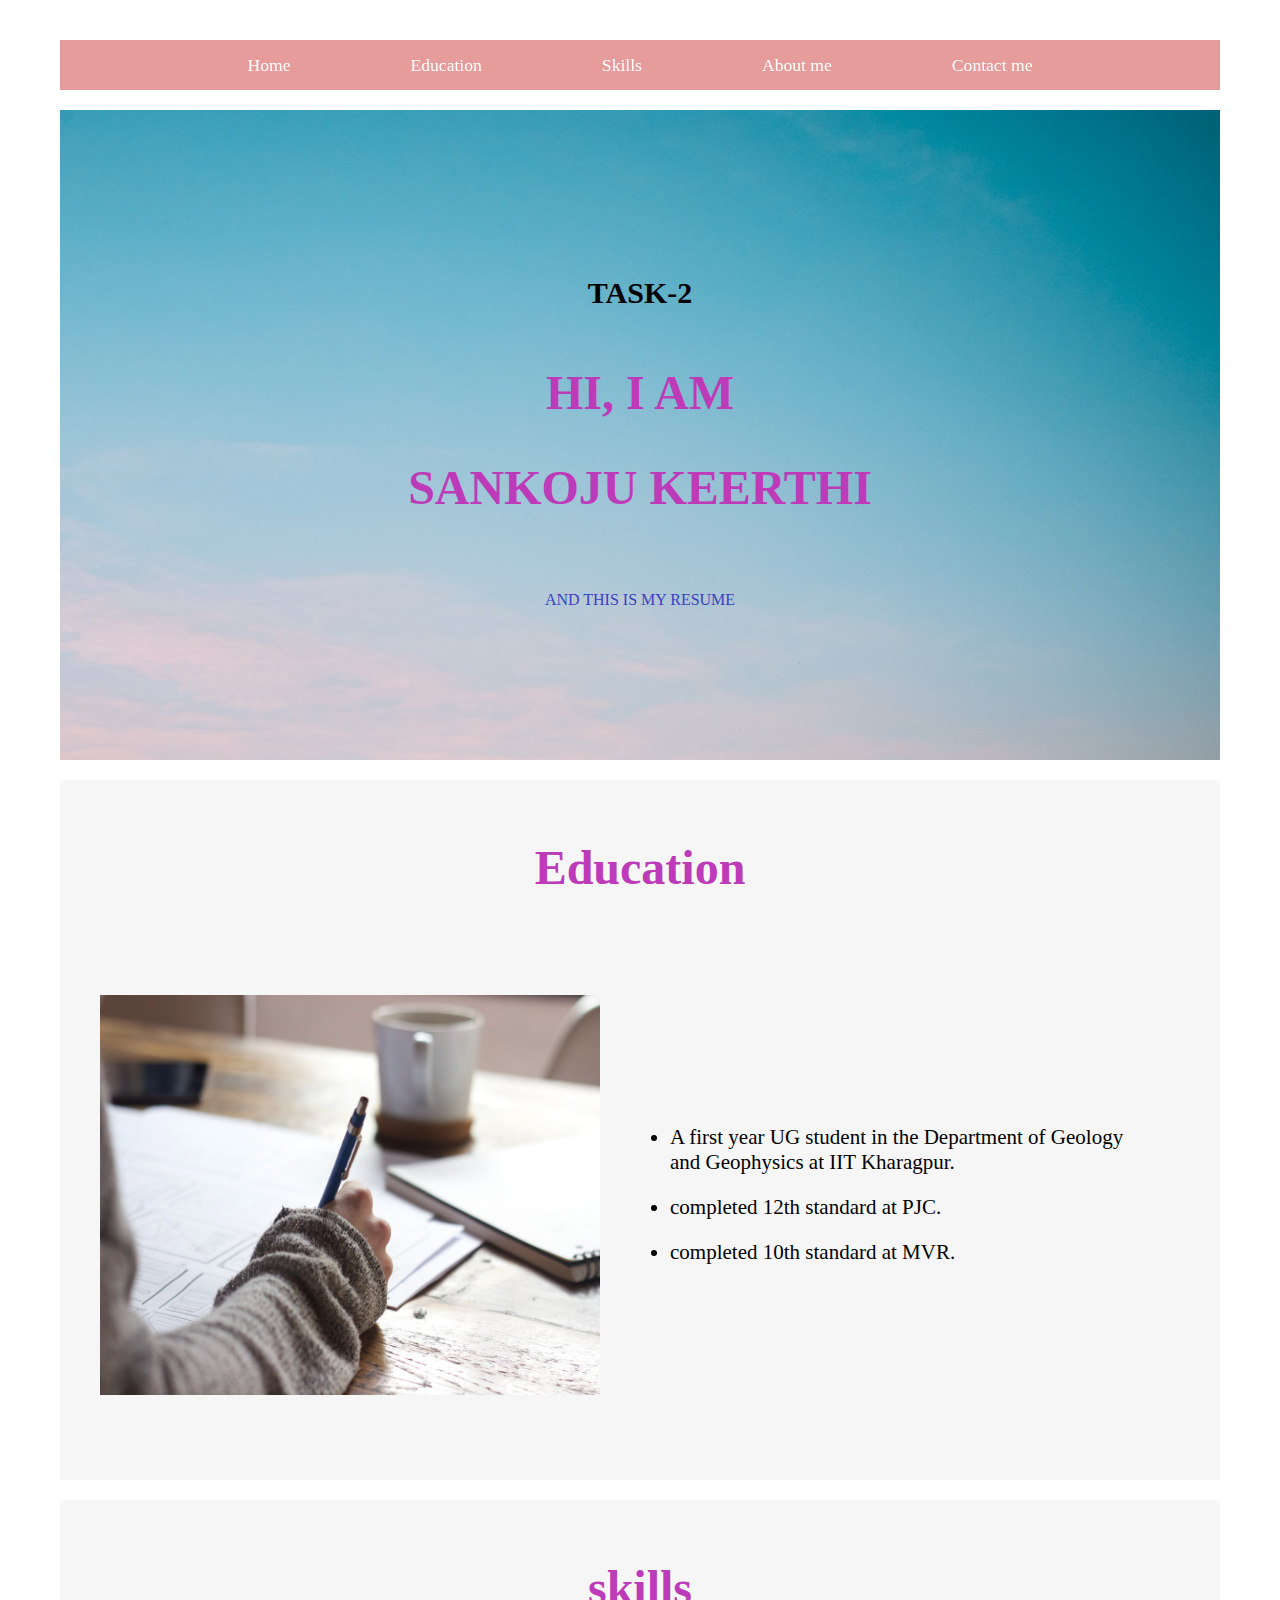
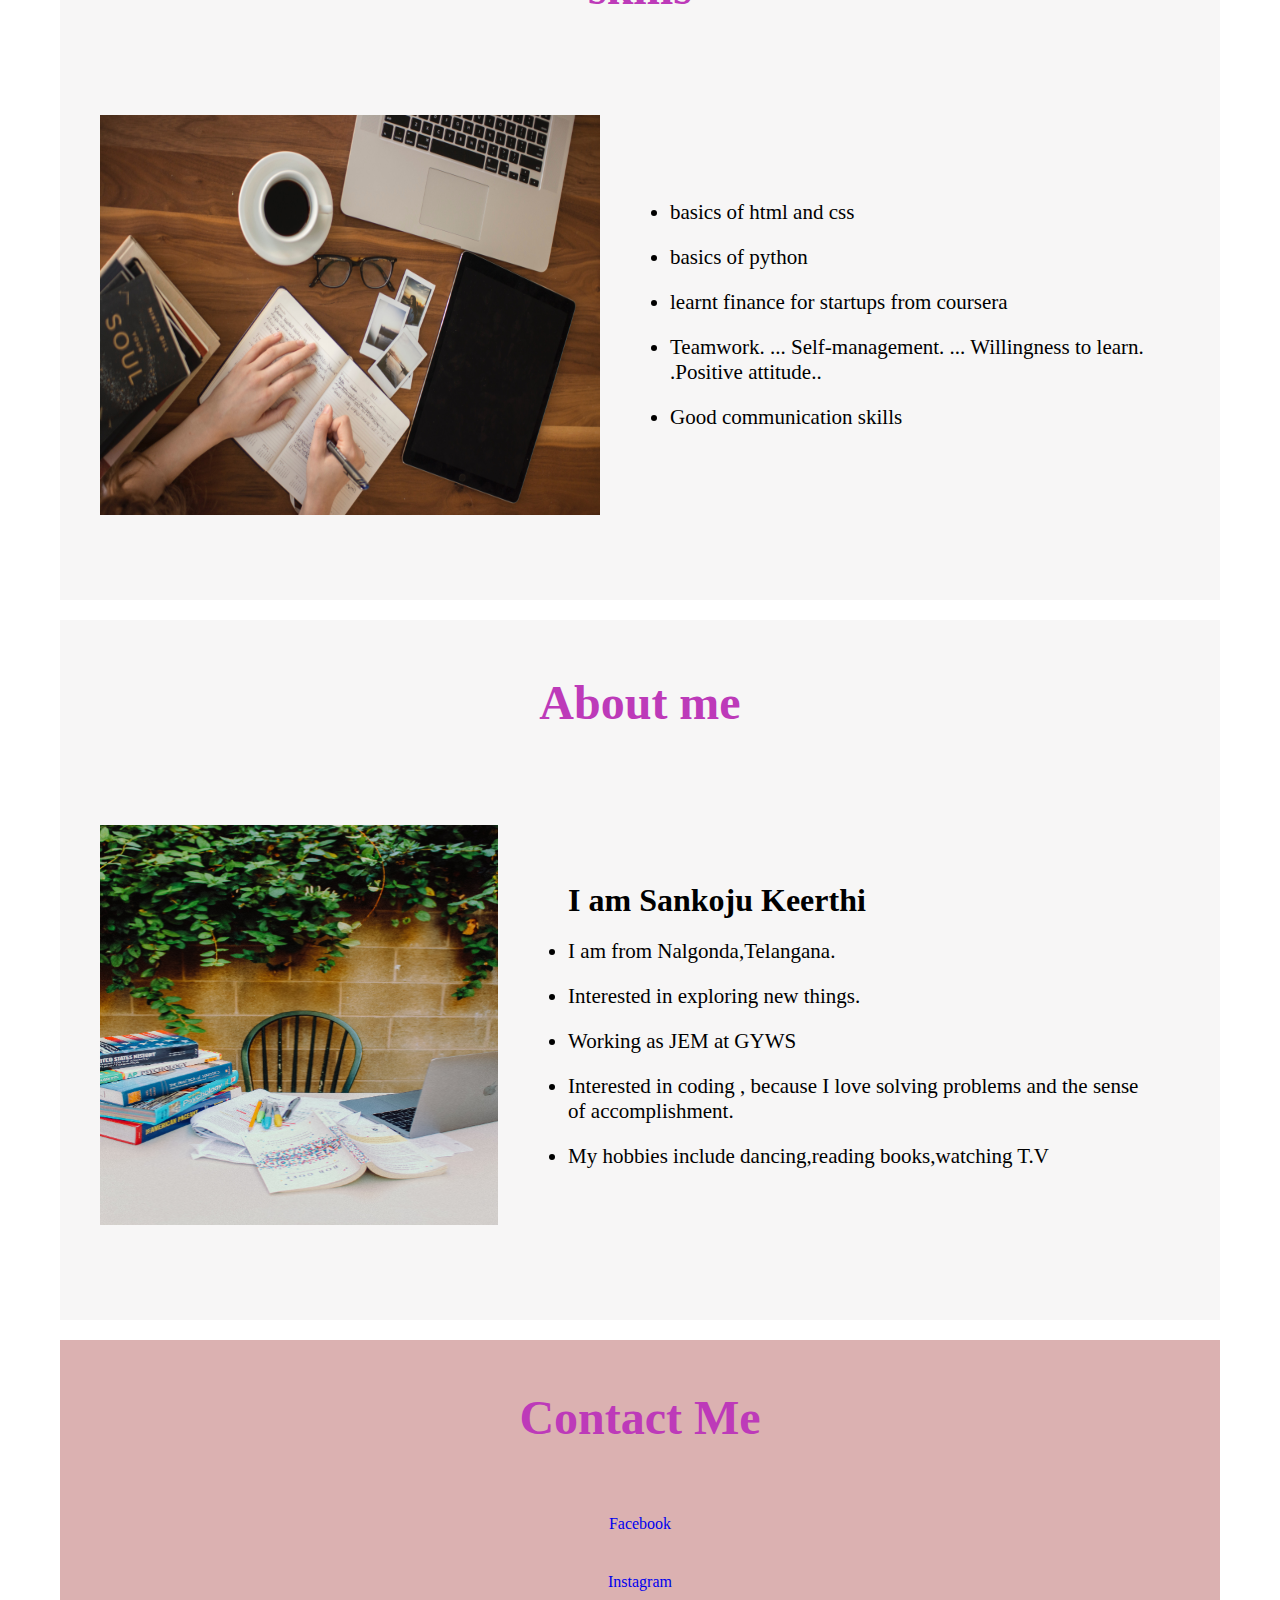
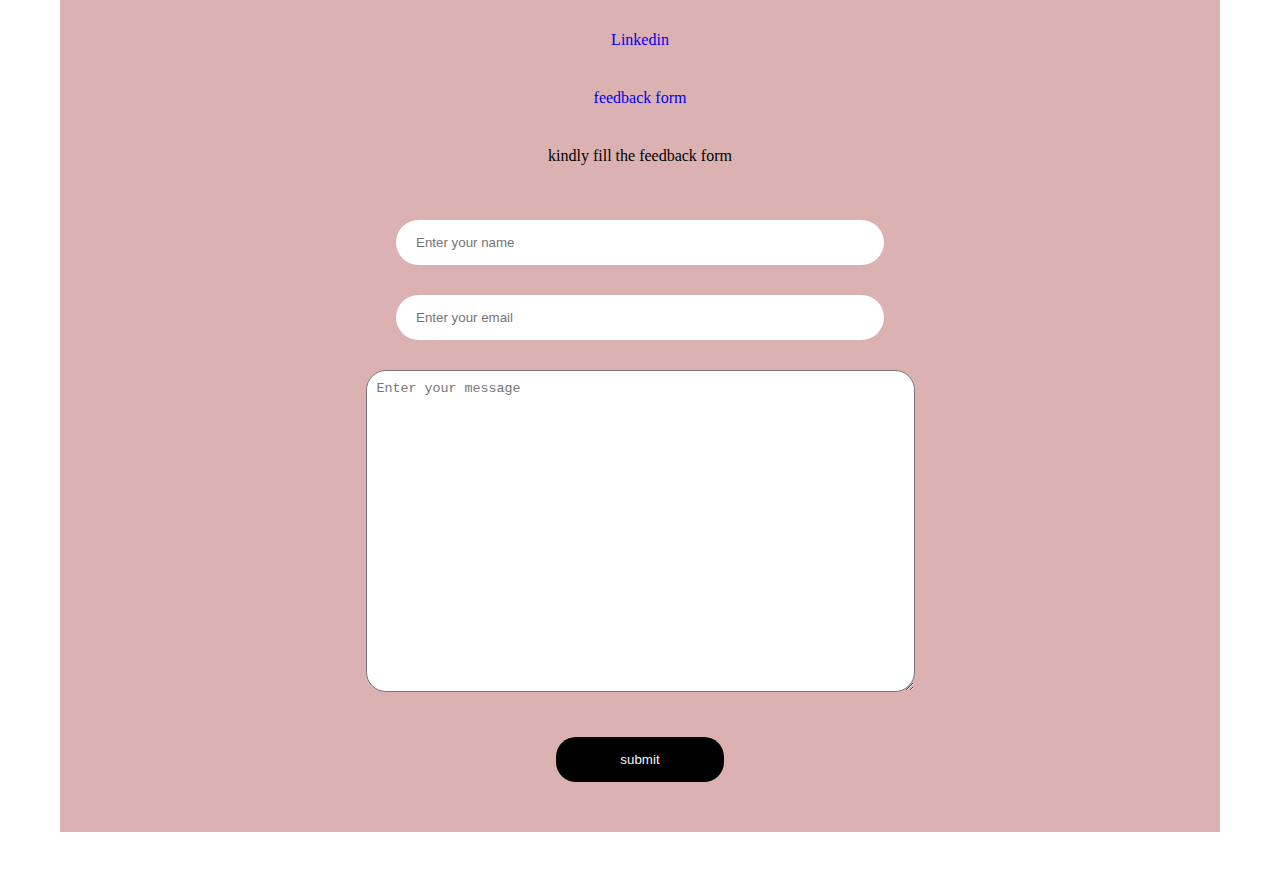
==== commit d33a1125: "changed" ====
--- a/task 2.html
+++ b/task 2.html
@@ -35,8 +35,8 @@
        <div class="name">
     <p>
      <li>A first year UG student in the Department of Geology and Geophysics at IIT Kharagpur.</li>
-     <li>completed 12th at PJC.</li>
-     <li>completed 10th at MVR.</li>
+     <li>completed 12th standard at PJC.</li>
+     <li>completed 10th standard at MVR.</li>
     </p>
       </div>
   </div>
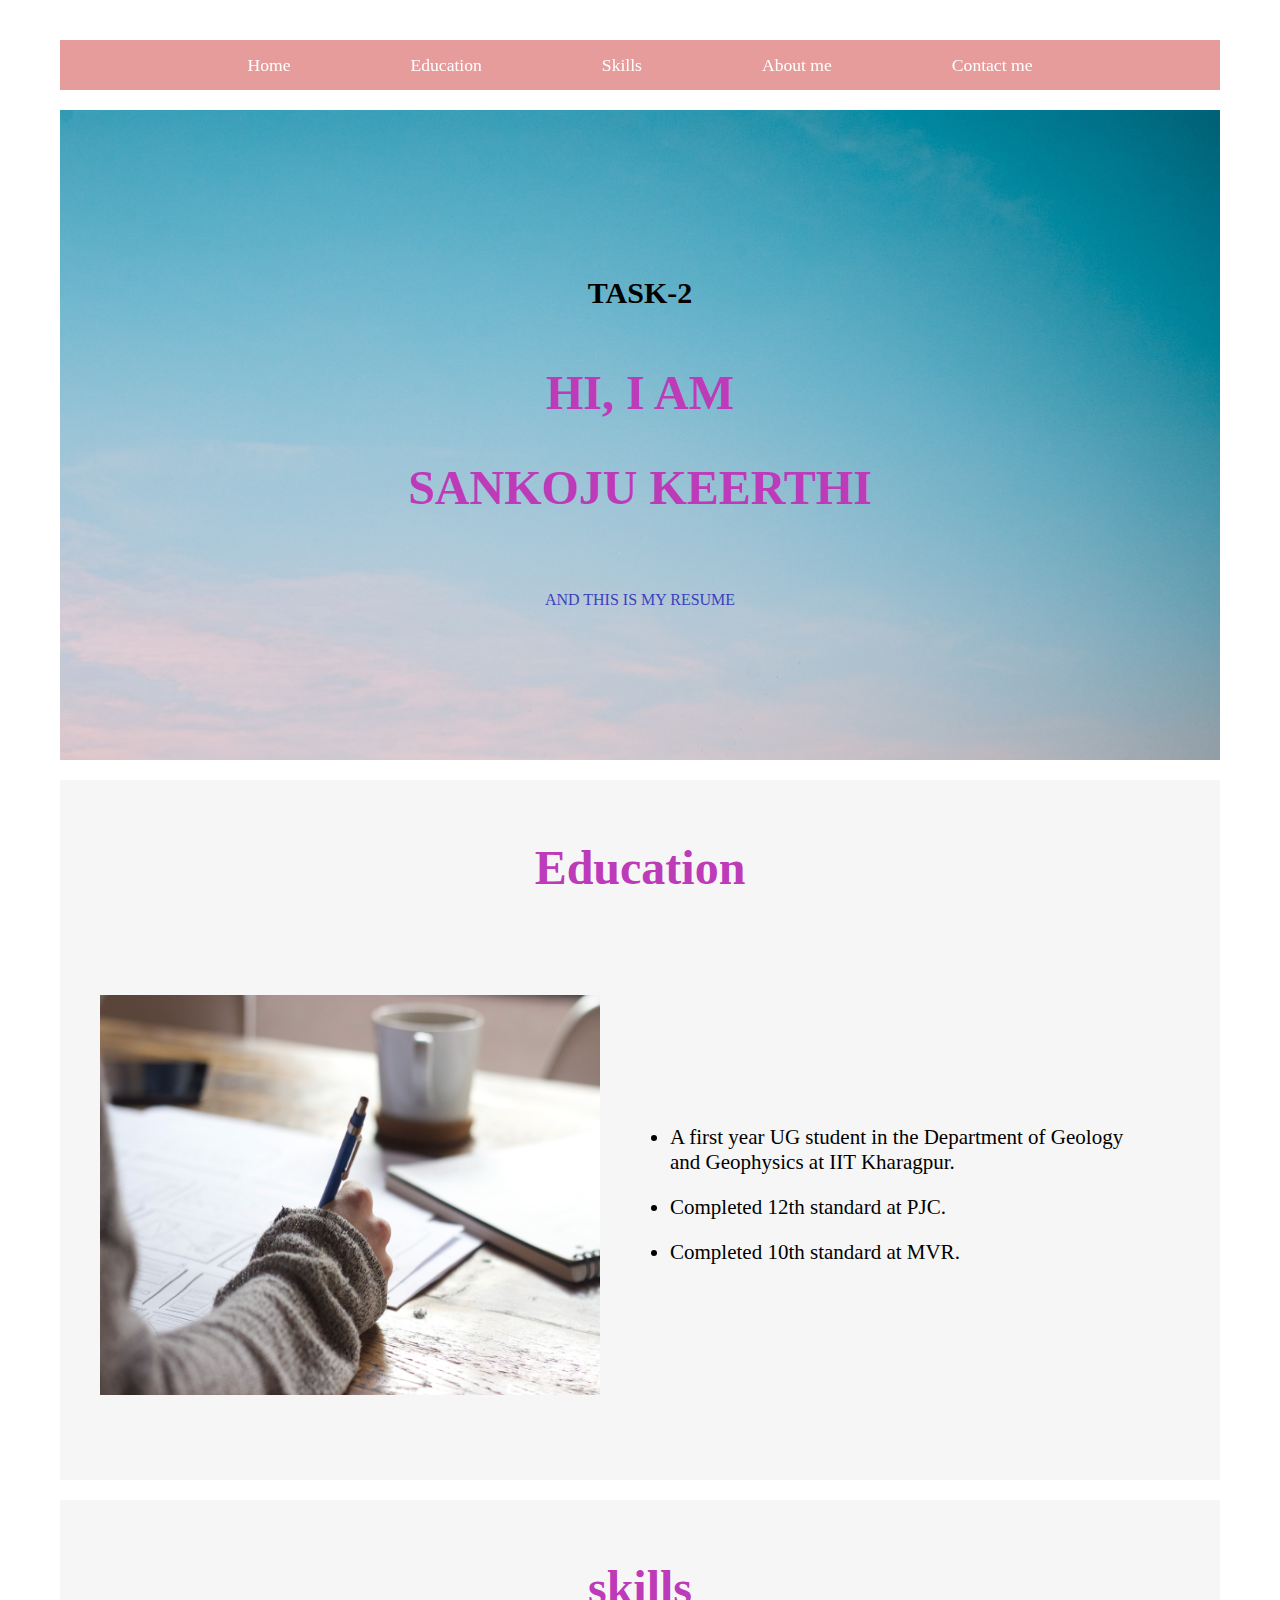
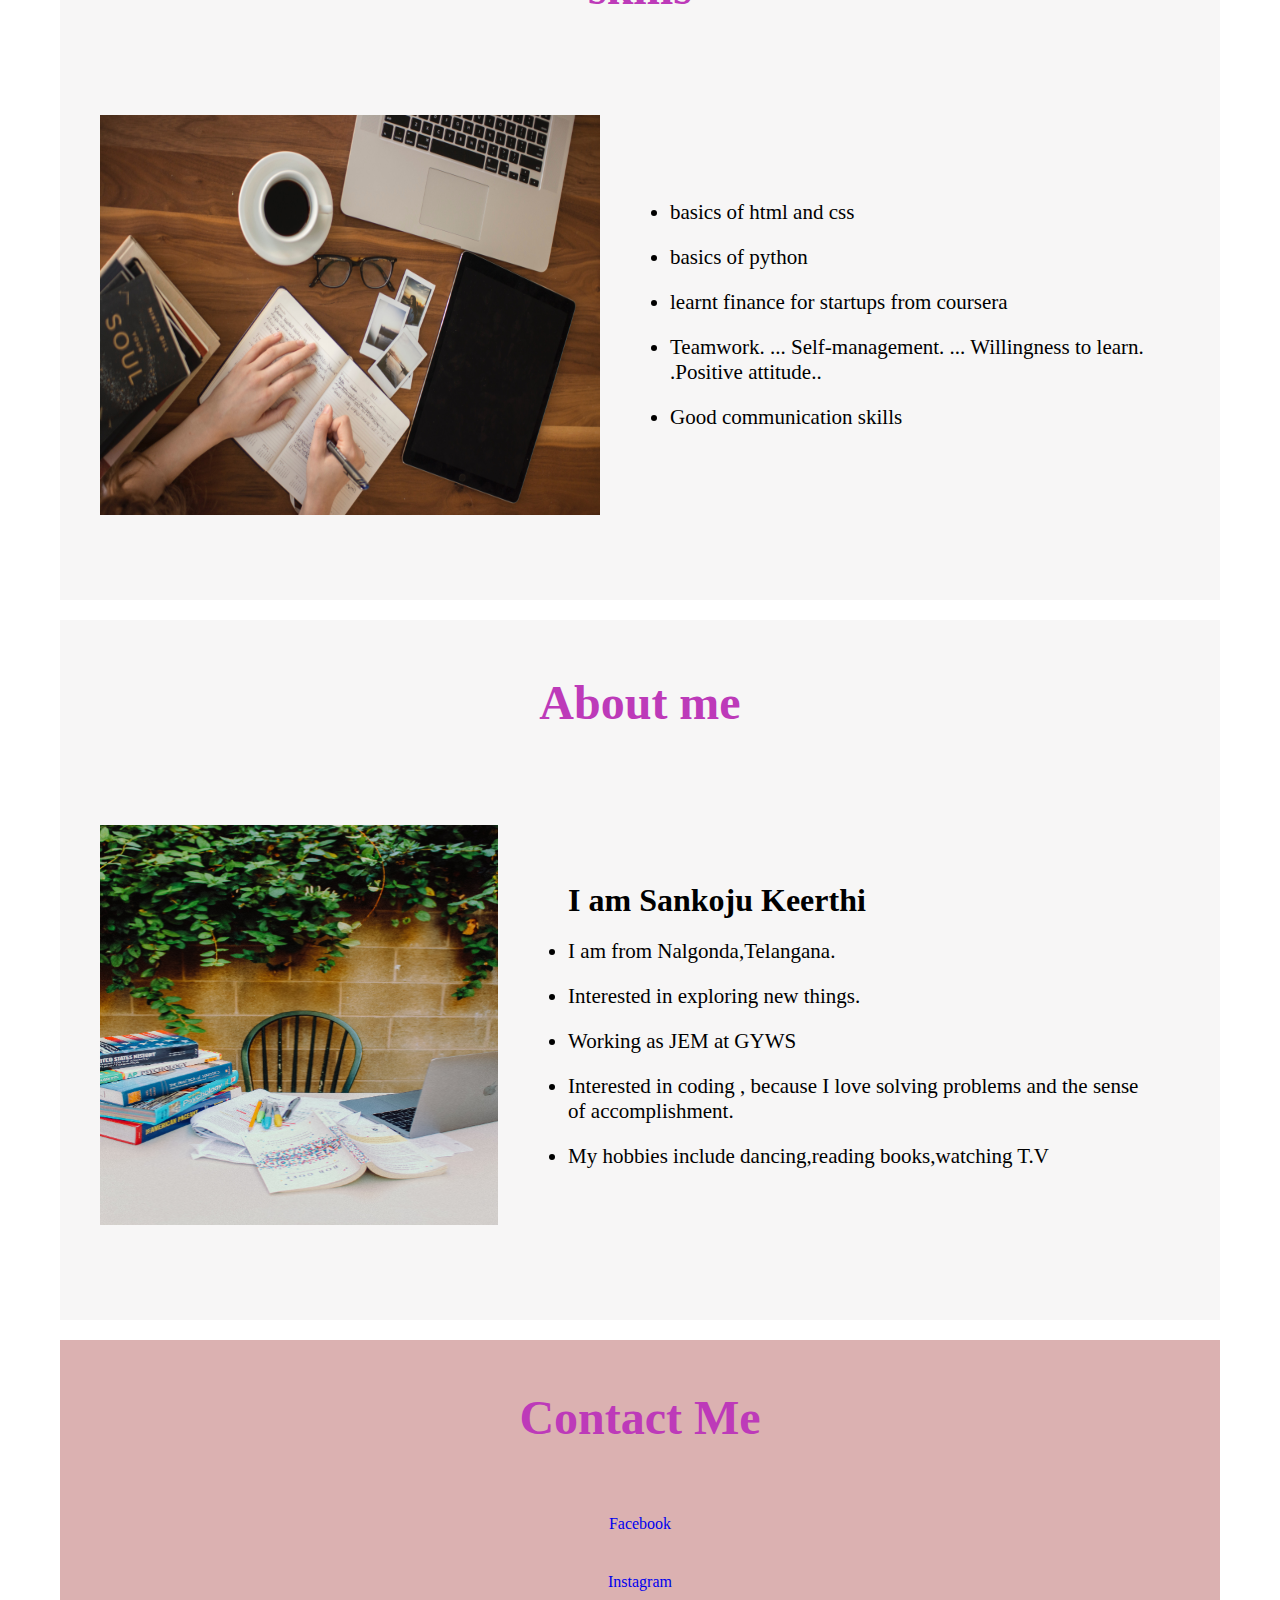
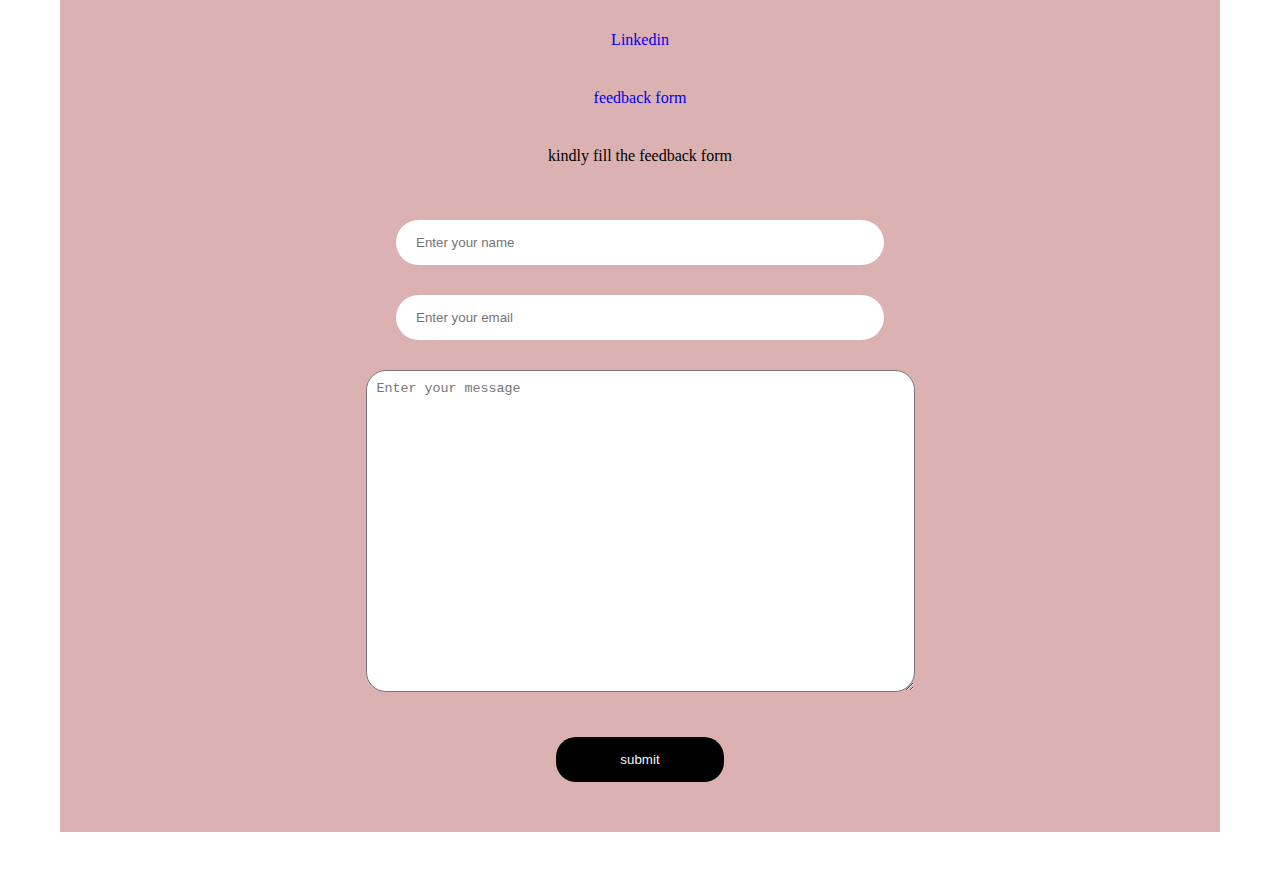
==== commit c4f52a63: "capital" ====
--- a/task 2.html
+++ b/task 2.html
@@ -35,8 +35,8 @@
        <div class="name">
     <p>
      <li>A first year UG student in the Department of Geology and Geophysics at IIT Kharagpur.</li>
-     <li>completed 12th standard at PJC.</li>
-     <li>completed 10th standard at MVR.</li>
+     <li>Completed 12th standard at PJC.</li>
+     <li>Completed 10th standard at MVR.</li>
     </p>
       </div>
   </div>
